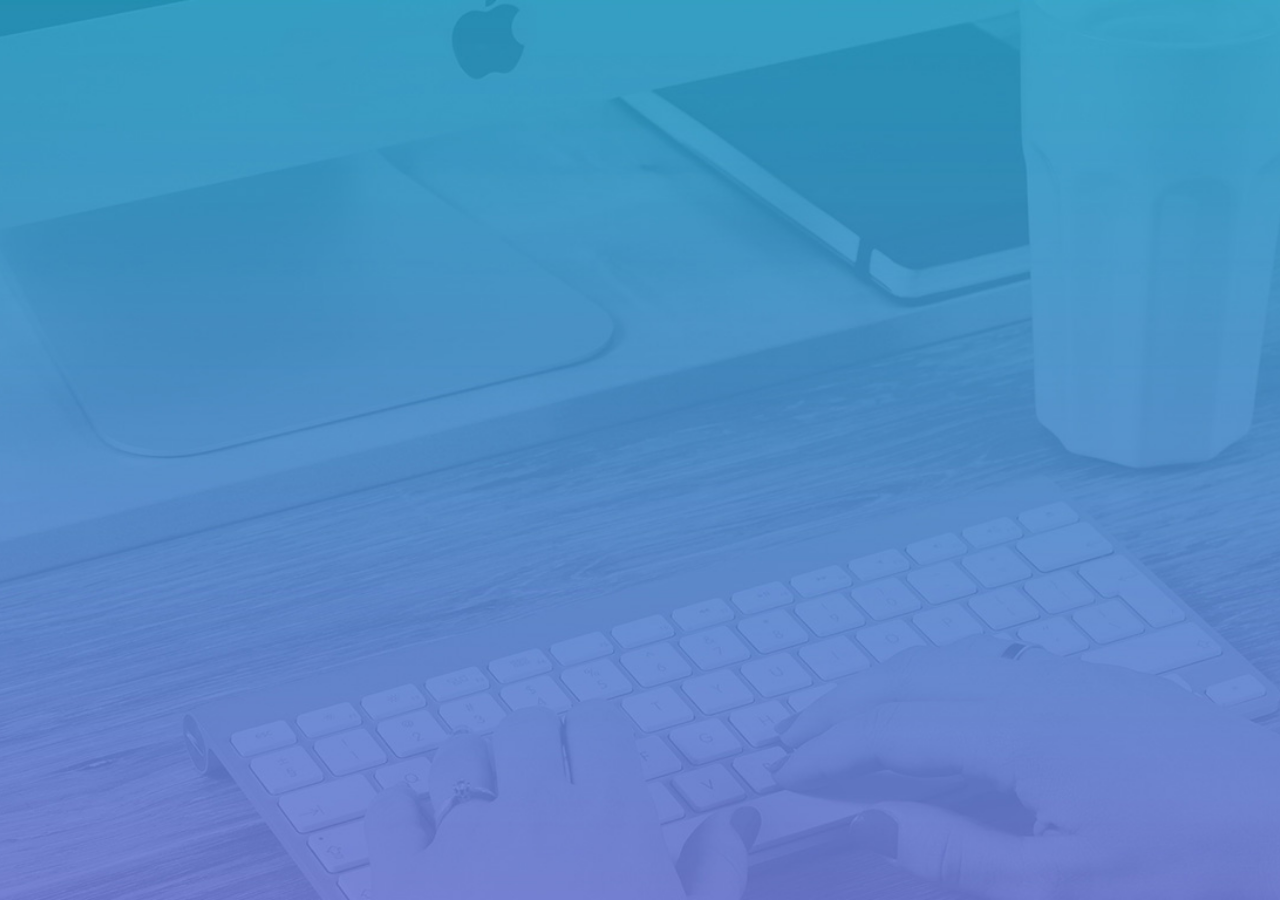
==== login.html @ 4b6e9330 "登陆界面创建css文件" ====
<!DOCTYPE html>
<html lang="en">

<head>
    <meta charset="UTF-8">
    <meta name="viewport" content="width=device-width, initial-scale=1.0">
    <title>登陆界面-大事件</title>
    <link rel="stylesheet" href="/assets/css/login.css">
</head>

<body>

</body>

</html>
---- assets/css/login.css ----
html,
body {
    margin: 0;
    padding: 0;
    width: 100%;
    height: 100%;
    background: url('/assets/images/login_bg.jpg') no-repeat center;
    background-size: cover;
}
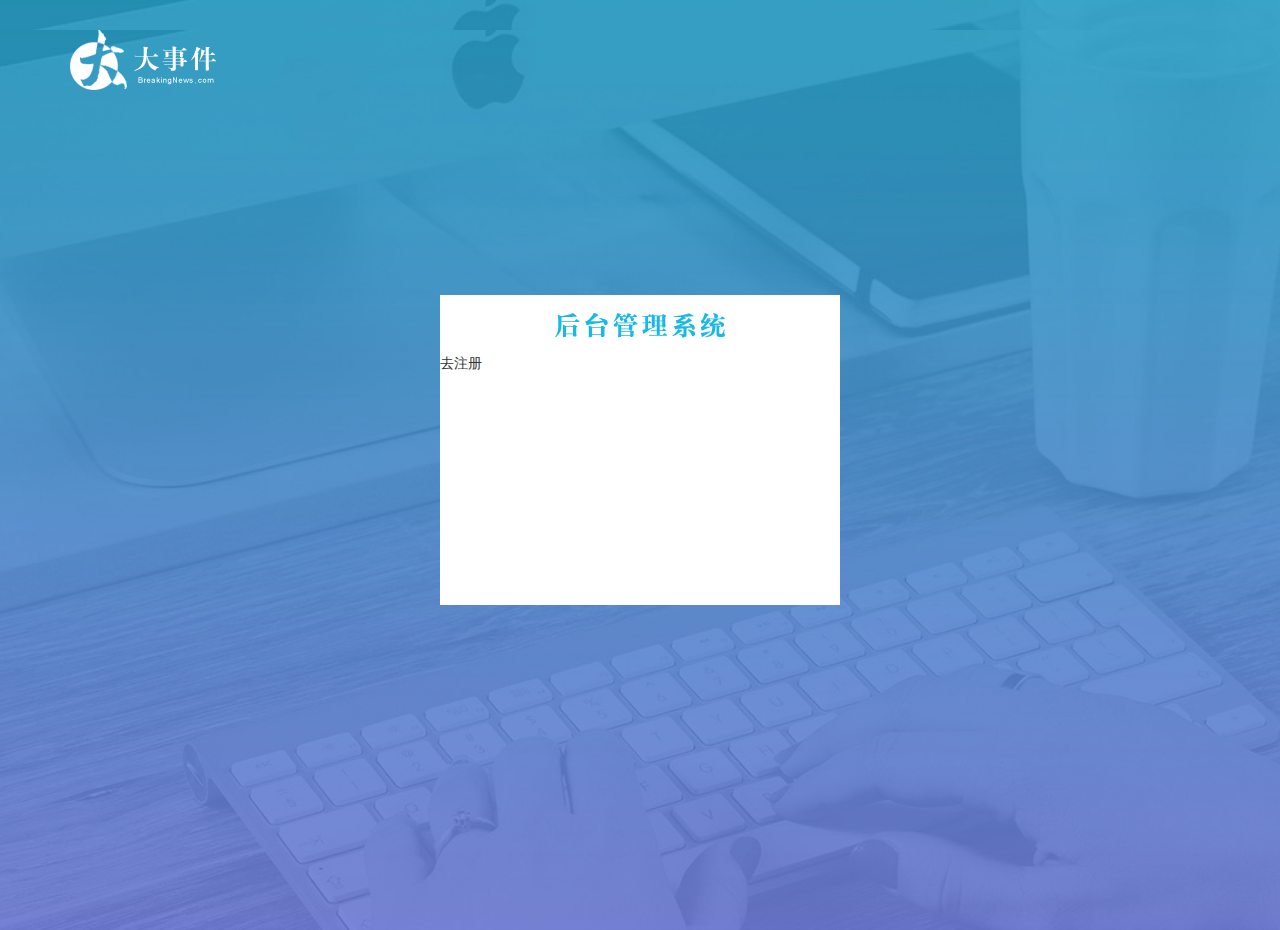
==== commit 174648a8: "添加login,js文件登录注册界面框架搭建" ====
--- a/login.html
+++ b/login.html
@@ -5,11 +5,35 @@
     <meta charset="UTF-8">
     <meta name="viewport" content="width=device-width, initial-scale=1.0">
     <title>登陆界面-大事件</title>
+    <!-- 引入layui样式 -->
+    <link rel="stylesheet" href="/assets/lib/layui/css/layui.css">
+    <!-- 引入自己的样式 -->
     <link rel="stylesheet" href="/assets/css/login.css">
 </head>
 
 <body>
+    <!-- 头部logo区域 -->
+    <div class="layui-main" style="margin-top: 30px;">
+        <img src="./assets/images/logo.png" alt="">
+    </div>
 
+    <!-- 登陆注册区域 -->
+    <div class="loginAndRegBox">
+        <div class="title-box"></div>
+
+        <!-- 登陆模块 -->
+        <div class="login-box">
+            <a href="javascript:;" id="link_reg">去注册</a>
+        </div>
+
+        <!-- 注册模快 -->
+        <div class="reg-box" style="display: none;">
+            <a href="javascript:;" id="link_login">去登陆</a>
+        </div>
+    </div>
+
+    <script src="/assets/lib/jquery.js"></script>
+    <script src="/assets/js/login.js"></script>
 </body>
 
 </html>--- a/assets/lib/layui/css/layui.css
+++ b/assets/lib/layui/css/layui.css
@@ -0,0 +1,2 @@
+/** layui-v2.5.5 MIT License By https://www.layui.com */
+ .layui-inline,img{display:inline-block;vertical-align:middle}h1,h2,h3,h4,h5,h6{font-weight:400}.layui-edge,.layui-header,.layui-inline,.layui-main{position:relative}.layui-body,.layui-edge,.layui-elip{overflow:hidden}.layui-btn,.layui-edge,.layui-inline,img{vertical-align:middle}.layui-btn,.layui-disabled,.layui-icon,.layui-unselect{-moz-user-select:none;-webkit-user-select:none;-ms-user-select:none}.layui-elip,.layui-form-checkbox span,.layui-form-pane .layui-form-label{text-overflow:ellipsis;white-space:nowrap}.layui-breadcrumb,.layui-tree-btnGroup{visibility:hidden}blockquote,body,button,dd,div,dl,dt,form,h1,h2,h3,h4,h5,h6,input,li,ol,p,pre,td,textarea,th,ul{margin:0;padding:0;-webkit-tap-highlight-color:rgba(0,0,0,0)}a:active,a:hover{outline:0}img{border:none}li{list-style:none}table{border-collapse:collapse;border-spacing:0}h4,h5,h6{font-size:100%}button,input,optgroup,option,select,textarea{font-family:inherit;font-size:inherit;font-style:inherit;font-weight:inherit;outline:0}pre{white-space:pre-wrap;white-space:-moz-pre-wrap;white-space:-pre-wrap;white-space:-o-pre-wrap;word-wrap:break-word}body{line-height:24px;font:14px Helvetica Neue,Helvetica,PingFang SC,Tahoma,Arial,sans-serif}hr{height:1px;margin:10px 0;border:0;clear:both}a{color:#333;text-decoration:none}a:hover{color:#777}a cite{font-style:normal;*cursor:pointer}.layui-border-box,.layui-border-box *{box-sizing:border-box}.layui-box,.layui-box *{box-sizing:content-box}.layui-clear{clear:both;*zoom:1}.layui-clear:after{content:'\20';clear:both;*zoom:1;display:block;height:0}.layui-inline{*display:inline;*zoom:1}.layui-edge{display:inline-block;width:0;height:0;border-width:6px;border-style:dashed;border-color:transparent}.layui-edge-top{top:-4px;border-bottom-color:#999;border-bottom-style:solid}.layui-edge-right{border-left-color:#999;border-left-style:solid}.layui-edge-bottom{top:2px;border-top-color:#999;border-top-style:solid}.layui-edge-left{border-right-color:#999;border-right-style:solid}.layui-disabled,.layui-disabled:hover{color:#d2d2d2!important;cursor:not-allowed!important}.layui-circle{border-radius:100%}.layui-show{display:block!important}.layui-hide{display:none!important}@font-face{font-family:layui-icon;src:url(../font/iconfont.eot?v=250);src:url(../font/iconfont.eot?v=250#iefix) format('embedded-opentype'),url(../font/iconfont.woff2?v=250) format('woff2'),url(../font/iconfont.woff?v=250) format('woff'),url(../font/iconfont.ttf?v=250) format('truetype'),url(../font/iconfont.svg?v=250#layui-icon) format('svg')}.layui-icon{font-family:layui-icon!important;font-size:16px;font-style:normal;-webkit-font-smoothing:antialiased;-moz-osx-font-smoothing:grayscale}.layui-icon-reply-fill:before{content:"\e611"}.layui-icon-set-fill:before{content:"\e614"}.layui-icon-menu-fill:before{content:"\e60f"}.layui-icon-search:before{content:"\e615"}.layui-icon-share:before{content:"\e641"}.layui-icon-set-sm:before{content:"\e620"}.layui-icon-engine:before{content:"\e628"}.layui-icon-close:before{content:"\1006"}.layui-icon-close-fill:before{content:"\1007"}.layui-icon-chart-screen:before{content:"\e629"}.layui-icon-star:before{content:"\e600"}.layui-icon-circle-dot:before{content:"\e617"}.layui-icon-chat:before{content:"\e606"}.layui-icon-release:before{content:"\e609"}.layui-icon-list:before{content:"\e60a"}.layui-icon-chart:before{content:"\e62c"}.layui-icon-ok-circle:before{content:"\1005"}.layui-icon-layim-theme:before{content:"\e61b"}.layui-icon-table:before{content:"\e62d"}.layui-icon-right:before{content:"\e602"}.layui-icon-left:before{content:"\e603"}.layui-icon-cart-simple:before{content:"\e698"}.layui-icon-face-cry:before{content:"\e69c"}.layui-icon-face-smile:before{content:"\e6af"}.layui-icon-survey:before{content:"\e6b2"}.layui-icon-tree:before{content:"\e62e"}.layui-icon-upload-circle:before{content:"\e62f"}.layui-icon-add-circle:before{content:"\e61f"}.layui-icon-download-circle:before{content:"\e601"}.layui-icon-templeate-1:before{content:"\e630"}.layui-icon-util:before{content:"\e631"}.layui-icon-face-surprised:before{content:"\e664"}.layui-icon-edit:before{content:"\e642"}.layui-icon-speaker:before{content:"\e645"}.layui-icon-down:before{content:"\e61a"}.layui-icon-file:before{content:"\e621"}.layui-icon-layouts:before{content:"\e632"}.layui-icon-rate-half:before{content:"\e6c9"}.layui-icon-add-circle-fine:before{content:"\e608"}.layui-icon-prev-circle:before{content:"\e633"}.layui-icon-read:before{content:"\e705"}.layui-icon-404:before{content:"\e61c"}.layui-icon-carousel:before{content:"\e634"}.layui-icon-help:before{content:"\e607"}.layui-icon-code-circle:before{content:"\e635"}.layui-icon-water:before{content:"\e636"}.layui-icon-username:before{content:"\e66f"}.layui-icon-find-fill:before{content:"\e670"}.layui-icon-about:before{content:"\e60b"}.layui-icon-location:before{content:"\e715"}.layui-icon-up:before{content:"\e619"}.layui-icon-pause:before{content:"\e651"}.layui-icon-date:before{content:"\e637"}.layui-icon-layim-uploadfile:before{content:"\e61d"}.layui-icon-delete:before{content:"\e640"}.layui-icon-play:before{content:"\e652"}.layui-icon-top:before{content:"\e604"}.layui-icon-friends:before{content:"\e612"}.layui-icon-refresh-3:before{content:"\e9aa"}.layui-icon-ok:before{content:"\e605"}.layui-icon-layer:before{content:"\e638"}.layui-icon-face-smile-fine:before{content:"\e60c"}.layui-icon-dollar:before{content:"\e659"}.layui-icon-group:before{content:"\e613"}.layui-icon-layim-download:before{content:"\e61e"}.layui-icon-picture-fine:before{content:"\e60d"}.layui-icon-link:before{content:"\e64c"}.layui-icon-diamond:before{content:"\e735"}.layui-icon-log:before{content:"\e60e"}.layui-icon-rate-solid:before{content:"\e67a"}.layui-icon-fonts-del:before{content:"\e64f"}.layui-icon-unlink:before{content:"\e64d"}.layui-icon-fonts-clear:before{content:"\e639"}.layui-icon-triangle-r:before{content:"\e623"}.layui-icon-circle:before{content:"\e63f"}.layui-icon-radio:before{content:"\e643"}.layui-icon-align-center:before{content:"\e647"}.layui-icon-align-right:before{content:"\e648"}.layui-icon-align-left:before{content:"\e649"}.layui-icon-loading-1:before{content:"\e63e"}.layui-icon-return:before{content:"\e65c"}.layui-icon-fonts-strong:before{content:"\e62b"}.layui-icon-upload:before{content:"\e67c"}.layui-icon-dialogue:before{content:"\e63a"}.layui-icon-video:before{content:"\e6ed"}.layui-icon-headset:before{content:"\e6fc"}.layui-icon-cellphone-fine:before{content:"\e63b"}.layui-icon-add-1:before{content:"\e654"}.layui-icon-face-smile-b:before{content:"\e650"}.layui-icon-fonts-html:before{content:"\e64b"}.layui-icon-form:before{content:"\e63c"}.layui-icon-cart:before{content:"\e657"}.layui-icon-camera-fill:before{content:"\e65d"}.layui-icon-tabs:before{content:"\e62a"}.layui-icon-fonts-code:before{content:"\e64e"}.layui-icon-fire:before{content:"\e756"}.layui-icon-set:before{content:"\e716"}.layui-icon-fonts-u:before{content:"\e646"}.layui-icon-triangle-d:before{content:"\e625"}.layui-icon-tips:before{content:"\e702"}.layui-icon-picture:before{content:"\e64a"}.layui-icon-more-vertical:before{content:"\e671"}.layui-icon-flag:before{content:"\e66c"}.layui-icon-loading:before{content:"\e63d"}.layui-icon-fonts-i:before{content:"\e644"}.layui-icon-refresh-1:before{content:"\e666"}.layui-icon-rmb:before{content:"\e65e"}.layui-icon-home:before{content:"\e68e"}.layui-icon-user:before{content:"\e770"}.layui-icon-notice:before{content:"\e667"}.layui-icon-login-weibo:before{content:"\e675"}.layui-icon-voice:before{content:"\e688"}.layui-icon-upload-drag:before{content:"\e681"}.layui-icon-login-qq:before{content:"\e676"}.layui-icon-snowflake:before{content:"\e6b1"}.layui-icon-file-b:before{content:"\e655"}.layui-icon-template:before{content:"\e663"}.layui-icon-auz:before{content:"\e672"}.layui-icon-console:before{content:"\e665"}.layui-icon-app:before{content:"\e653"}.layui-icon-prev:before{content:"\e65a"}.layui-icon-website:before{content:"\e7ae"}.layui-icon-next:before{content:"\e65b"}.layui-icon-component:before{content:"\e857"}.layui-icon-more:before{content:"\e65f"}.layui-icon-login-wechat:before{content:"\e677"}.layui-icon-shrink-right:before{content:"\e668"}.layui-icon-spread-left:before{content:"\e66b"}.layui-icon-camera:before{content:"\e660"}.layui-icon-note:before{content:"\e66e"}.layui-icon-refresh:before{content:"\e669"}.layui-icon-female:before{content:"\e661"}.layui-icon-male:before{content:"\e662"}.layui-icon-password:before{content:"\e673"}.layui-icon-senior:before{content:"\e674"}.layui-icon-theme:before{content:"\e66a"}.layui-icon-tread:before{content:"\e6c5"}.layui-icon-praise:before{content:"\e6c6"}.layui-icon-star-fill:before{content:"\e658"}.layui-icon-rate:before{content:"\e67b"}.layui-icon-template-1:before{content:"\e656"}.layui-icon-vercode:before{content:"\e679"}.layui-icon-cellphone:before{content:"\e678"}.layui-icon-screen-full:before{content:"\e622"}.layui-icon-screen-restore:before{content:"\e758"}.layui-icon-cols:before{content:"\e610"}.layui-icon-export:before{content:"\e67d"}.layui-icon-print:before{content:"\e66d"}.layui-icon-slider:before{content:"\e714"}.layui-icon-addition:before{content:"\e624"}.layui-icon-subtraction:before{content:"\e67e"}.layui-icon-service:before{content:"\e626"}.layui-icon-transfer:before{content:"\e691"}.layui-main{width:1140px;margin:0 auto}.layui-header{z-index:1000;height:60px}.layui-header a:hover{transition:all .5s;-webkit-transition:all .5s}.layui-side{position:fixed;left:0;top:0;bottom:0;z-index:999;width:200px;overflow-x:hidden}.layui-side-scroll{position:relative;width:220px;height:100%;overflow-x:hidden}.layui-body{position:absolute;left:200px;right:0;top:0;bottom:0;z-index:998;width:auto;overflow-y:auto;box-sizing:border-box}.layui-layout-body{overflow:hidden}.layui-layout-admin .layui-header{background-color:#23262E}.layui-layout-admin .layui-side{top:60px;width:200px;overflow-x:hidden}.layui-layout-admin .layui-body{position:fixed;top:60px;bottom:44px}.layui-layout-admin .layui-main{width:auto;margin:0 15px}.layui-layout-admin .layui-footer{position:fixed;left:200px;right:0;bottom:0;height:44px;line-height:44px;padding:0 15px;background-color:#eee}.layui-layout-admin .layui-logo{position:absolute;left:0;top:0;width:200px;height:100%;line-height:60px;text-align:center;color:#009688;font-size:16px}.layui-layout-admin .layui-header .layui-nav{background:0 0}.layui-layout-left{position:absolute!important;left:200px;top:0}.layui-layout-right{position:absolute!important;right:0;top:0}.layui-container{position:relative;margin:0 auto;padding:0 15px;box-sizing:border-box}.layui-fluid{position:relative;margin:0 auto;padding:0 15px}.layui-row:after,.layui-row:before{content:'';display:block;clear:both}.layui-col-lg1,.layui-col-lg10,.layui-col-lg11,.layui-col-lg12,.layui-col-lg2,.layui-col-lg3,.layui-col-lg4,.layui-col-lg5,.layui-col-lg6,.layui-col-lg7,.layui-col-lg8,.layui-col-lg9,.layui-col-md1,.layui-col-md10,.layui-col-md11,.layui-col-md12,.layui-col-md2,.layui-col-md3,.layui-col-md4,.layui-col-md5,.layui-col-md6,.layui-col-md7,.layui-col-md8,.layui-col-md9,.layui-col-sm1,.layui-col-sm10,.layui-col-sm11,.layui-col-sm12,.layui-col-sm2,.layui-col-sm3,.layui-col-sm4,.layui-col-sm5,.layui-col-sm6,.layui-col-sm7,.layui-col-sm8,.layui-col-sm9,.layui-col-xs1,.layui-col-xs10,.layui-col-xs11,.layui-col-xs12,.layui-col-xs2,.layui-col-xs3,.layui-col-xs4,.layui-col-xs5,.layui-col-xs6,.layui-col-xs7,.layui-col-xs8,.layui-col-xs9{position:relative;display:block;box-sizing:border-box}.layui-col-xs1,.layui-col-xs10,.layui-col-xs11,.layui-col-xs12,.layui-col-xs2,.layui-col-xs3,.layui-col-xs4,.layui-col-xs5,.layui-col-xs6,.layui-col-xs7,.layui-col-xs8,.layui-col-xs9{float:left}.layui-col-xs1{width:8.33333333%}.layui-col-xs2{width:16.66666667%}.layui-col-xs3{width:25%}.layui-col-xs4{width:33.33333333%}.layui-col-xs5{width:41.66666667%}.layui-col-xs6{width:50%}.layui-col-xs7{width:58.33333333%}.layui-col-xs8{width:66.66666667%}.layui-col-xs9{width:75%}.layui-col-xs10{width:83.33333333%}.layui-col-xs11{width:91.66666667%}.layui-col-xs12{width:100%}.layui-col-xs-offset1{margin-left:8.33333333%}.layui-col-xs-offset2{margin-left:16.66666667%}.layui-col-xs-offset3{margin-left:25%}.layui-col-xs-offset4{margin-left:33.33333333%}.layui-col-xs-offset5{margin-left:41.66666667%}.layui-col-xs-offset6{margin-left:50%}.layui-col-xs-offset7{margin-left:58.33333333%}.layui-col-xs-offset8{margin-left:66.66666667%}.layui-col-xs-offset9{margin-left:75%}.layui-col-xs-offset10{margin-left:83.33333333%}.layui-col-xs-offset11{margin-left:91.66666667%}.layui-col-xs-offset12{margin-left:100%}@media screen and (max-width:768px){.layui-hide-xs{display:none!important}.layui-show-xs-block{display:block!important}.layui-show-xs-inline{display:inline!important}.layui-show-xs-inline-block{display:inline-block!important}}@media screen and (min-width:768px){.layui-container{width:750px}.layui-hide-sm{display:none!important}.layui-show-sm-block{display:block!important}.layui-show-sm-inline{display:inline!important}.layui-show-sm-inline-block{display:inline-block!important}.layui-col-sm1,.layui-col-sm10,.layui-col-sm11,.layui-col-sm12,.layui-col-sm2,.layui-col-sm3,.layui-col-sm4,.layui-col-sm5,.layui-col-sm6,.layui-col-sm7,.layui-col-sm8,.layui-col-sm9{float:left}.layui-col-sm1{width:8.33333333%}.layui-col-sm2{width:16.66666667%}.layui-col-sm3{width:25%}.layui-col-sm4{width:33.33333333%}.layui-col-sm5{width:41.66666667%}.layui-col-sm6{width:50%}.layui-col-sm7{width:58.33333333%}.layui-col-sm8{width:66.66666667%}.layui-col-sm9{width:75%}.layui-col-sm10{width:83.33333333%}.layui-col-sm11{width:91.66666667%}.layui-col-sm12{width:100%}.layui-col-sm-offset1{margin-left:8.33333333%}.layui-col-sm-offset2{margin-left:16.66666667%}.layui-col-sm-offset3{margin-left:25%}.layui-col-sm-offset4{margin-left:33.33333333%}.layui-col-sm-offset5{margin-left:41.66666667%}.layui-col-sm-offset6{margin-left:50%}.layui-col-sm-offset7{margin-left:58.33333333%}.layui-col-sm-offset8{margin-left:66.66666667%}.layui-col-sm-offset9{margin-left:75%}.layui-col-sm-offset10{margin-left:83.33333333%}.layui-col-sm-offset11{margin-left:91.66666667%}.layui-col-sm-offset12{margin-left:100%}}@media screen and (min-width:992px){.layui-container{width:970px}.layui-hide-md{display:none!important}.layui-show-md-block{display:block!important}.layui-show-md-inline{display:inline!important}.layui-show-md-inline-block{display:inline-block!important}.layui-col-md1,.layui-col-md10,.layui-col-md11,.layui-col-md12,.layui-col-md2,.layui-col-md3,.layui-col-md4,.layui-col-md5,.layui-col-md6,.layui-col-md7,.layui-col-md8,.layui-col-md9{float:left}.layui-col-md1{width:8.33333333%}.layui-col-md2{width:16.66666667%}.layui-col-md3{width:25%}.layui-col-md4{width:33.33333333%}.layui-col-md5{width:41.66666667%}.layui-col-md6{width:50%}.layui-col-md7{width:58.33333333%}.layui-col-md8{width:66.66666667%}.layui-col-md9{width:75%}.layui-col-md10{width:83.33333333%}.layui-col-md11{width:91.66666667%}.layui-col-md12{width:100%}.layui-col-md-offset1{margin-left:8.33333333%}.layui-col-md-offset2{margin-left:16.66666667%}.layui-col-md-offset3{margin-left:25%}.layui-col-md-offset4{margin-left:33.33333333%}.layui-col-md-offset5{margin-left:41.66666667%}.layui-col-md-offset6{margin-left:50%}.layui-col-md-offset7{margin-left:58.33333333%}.layui-col-md-offset8{margin-left:66.66666667%}.layui-col-md-offset9{margin-left:75%}.layui-col-md-offset10{margin-left:83.33333333%}.layui-col-md-offset11{margin-left:91.66666667%}.layui-col-md-offset12{margin-left:100%}}@media screen and (min-width:1200px){.layui-container{width:1170px}.layui-hide-lg{display:none!important}.layui-show-lg-block{display:block!important}.layui-show-lg-inline{display:inline!important}.layui-show-lg-inline-block{display:inline-block!important}.layui-col-lg1,.layui-col-lg10,.layui-col-lg11,.layui-col-lg12,.layui-col-lg2,.layui-col-lg3,.layui-col-lg4,.layui-col-lg5,.layui-col-lg6,.layui-col-lg7,.layui-col-lg8,.layui-col-lg9{float:left}.layui-col-lg1{width:8.33333333%}.layui-col-lg2{width:16.66666667%}.layui-col-lg3{width:25%}.layui-col-lg4{width:33.33333333%}.layui-col-lg5{width:41.66666667%}.layui-col-lg6{width:50%}.layui-col-lg7{width:58.33333333%}.layui-col-lg8{width:66.66666667%}.layui-col-lg9{width:75%}.layui-col-lg10{width:83.33333333%}.layui-col-lg11{width:91.66666667%}.layui-col-lg12{width:100%}.layui-col-lg-offset1{margin-left:8.33333333%}.layui-col-lg-offset2{margin-left:16.66666667%}.layui-col-lg-offset3{margin-left:25%}.layui-col-lg-offset4{margin-left:33.33333333%}.layui-col-lg-offset5{margin-left:41.66666667%}.layui-col-lg-offset6{margin-left:50%}.layui-col-lg-offset7{margin-left:58.33333333%}.layui-col-lg-offset8{margin-left:66.66666667%}.layui-col-lg-offset9{margin-left:75%}.layui-col-lg-offset10{margin-left:83.33333333%}.layui-col-lg-offset11{margin-left:91.66666667%}.layui-col-lg-offset12{margin-left:100%}}.layui-col-space1{margin:-.5px}.layui-col-space1>*{padding:.5px}.layui-col-space3{margin:-1.5px}.layui-col-space3>*{padding:1.5px}.layui-col-space5{margin:-2.5px}.layui-col-space5>*{padding:2.5px}.layui-col-space8{margin:-3.5px}.layui-col-space8>*{padding:3.5px}.layui-col-space10{margin:-5px}.layui-col-space10>*{padding:5px}.layui-col-space12{margin:-6px}.layui-col-space12>*{padding:6px}.layui-col-space15{margin:-7.5px}.layui-col-space15>*{padding:7.5px}.layui-col-space18{margin:-9px}.layui-col-space18>*{padding:9px}.layui-col-space20{margin:-10px}.layui-col-space20>*{padding:10px}.layui-col-space22{margin:-11px}.layui-col-space22>*{padding:11px}.layui-col-space25{margin:-12.5px}.layui-col-space25>*{padding:12.5px}.layui-col-space30{margin:-15px}.layui-col-space30>*{padding:15px}.layui-btn,.layui-input,.layui-select,.layui-textarea,.layui-upload-button{outline:0;-webkit-appearance:none;transition:all .3s;-webkit-transition:all .3s;box-sizing:border-box}.layui-elem-quote{margin-bottom:10px;padding:15px;line-height:22px;border-left:5px solid #009688;border-radius:0 2px 2px 0;background-color:#f2f2f2}.layui-quote-nm{border-style:solid;border-width:1px 1px 1px 5px;background:0 0}.layui-elem-field{margin-bottom:10px;padding:0;border-width:1px;border-style:solid}.layui-elem-field legend{margin-left:20px;padding:0 10px;font-size:20px;font-weight:300}.layui-field-title{margin:10px 0 20px;border-width:1px 0 0}.layui-field-box{padding:10px 15px}.layui-field-title .layui-field-box{padding:10px 0}.layui-progress{position:relative;height:6px;border-radius:20px;background-color:#e2e2e2}.layui-progress-bar{position:absolute;left:0;top:0;width:0;max-width:100%;height:6px;border-radius:20px;text-align:right;background-color:#5FB878;transition:all .3s;-webkit-transition:all .3s}.layui-progress-big,.layui-progress-big .layui-progress-bar{height:18px;line-height:18px}.layui-progress-text{position:relative;top:-20px;line-height:18px;font-size:12px;color:#666}.layui-progress-big .layui-progress-text{position:static;padding:0 10px;color:#fff}.layui-collapse{border-width:1px;border-style:solid;border-radius:2px}.layui-colla-content,.layui-colla-item{border-top-width:1px;border-top-style:solid}.layui-colla-item:first-child{border-top:none}.layui-colla-title{position:relative;height:42px;line-height:42px;padding:0 15px 0 35px;color:#333;background-color:#f2f2f2;cursor:pointer;font-size:14px;overflow:hidden}.layui-colla-content{display:none;padding:10px 15px;line-height:22px;color:#666}.layui-colla-icon{position:absolute;left:15px;top:0;font-size:14px}.layui-card{margin-bottom:15px;border-radius:2px;background-color:#fff;box-shadow:0 1px 2px 0 rgba(0,0,0,.05)}.layui-card:last-child{margin-bottom:0}.layui-card-header{position:relative;height:42px;line-height:42px;padding:0 15px;border-bottom:1px solid #f6f6f6;color:#333;border-radius:2px 2px 0 0;font-size:14px}.layui-bg-black,.layui-bg-blue,.layui-bg-cyan,.layui-bg-green,.layui-bg-orange,.layui-bg-red{color:#fff!important}.layui-card-body{position:relative;padding:10px 15px;line-height:24px}.layui-card-body[pad15]{padding:15px}.layui-card-body[pad20]{padding:20px}.layui-card-body .layui-table{margin:5px 0}.layui-card .layui-tab{margin:0}.layui-panel-window{position:relative;padding:15px;border-radius:0;border-top:5px solid #E6E6E6;background-color:#fff}.layui-auxiliar-moving{position:fixed;left:0;right:0;top:0;bottom:0;width:100%;height:100%;background:0 0;z-index:9999999999}.layui-form-label,.layui-form-mid,.layui-form-select,.layui-input-block,.layui-input-inline,.layui-textarea{position:relative}.layui-bg-red{background-color:#FF5722!important}.layui-bg-orange{background-color:#FFB800!important}.layui-bg-green{background-color:#009688!important}.layui-bg-cyan{background-color:#2F4056!important}.layui-bg-blue{background-color:#1E9FFF!important}.layui-bg-black{background-color:#393D49!important}.layui-bg-gray{background-color:#eee!important;color:#666!important}.layui-badge-rim,.layui-colla-content,.layui-colla-item,.layui-collapse,.layui-elem-field,.layui-form-pane .layui-form-item[pane],.layui-form-pane .layui-form-label,.layui-input,.layui-layedit,.layui-layedit-tool,.layui-quote-nm,.layui-select,.layui-tab-bar,.layui-tab-card,.layui-tab-title,.layui-tab-title .layui-this:after,.layui-textarea{border-color:#e6e6e6}.layui-timeline-item:before,hr{background-color:#e6e6e6}.layui-text{line-height:22px;font-size:14px;color:#666}.layui-text h1,.layui-text h2,.layui-text h3{font-weight:500;color:#333}.layui-text h1{font-size:30px}.layui-text h2{font-size:24px}.layui-text h3{font-size:18px}.layui-text a:not(.layui-btn){color:#01AAED}.layui-text a:not(.layui-btn):hover{text-decoration:underline}.layui-text ul{padding:5px 0 5px 15px}.layui-text ul li{margin-top:5px;list-style-type:disc}.layui-text em,.layui-word-aux{color:#999!important;padding:0 5px!important}.layui-btn{display:inline-block;height:38px;line-height:38px;padding:0 18px;background-color:#009688;color:#fff;white-space:nowrap;text-align:center;font-size:14px;border:none;border-radius:2px;cursor:pointer}.layui-btn:hover{opacity:.8;filter:alpha(opacity=80);color:#fff}.layui-btn:active{opacity:1;filter:alpha(opacity=100)}.layui-btn+.layui-btn{margin-left:10px}.layui-btn-container{font-size:0}.layui-btn-container .layui-btn{margin-right:10px;margin-bottom:10px}.layui-btn-container .layui-btn+.layui-btn{margin-left:0}.layui-table .layui-btn-container .layui-btn{margin-bottom:9px}.layui-btn-radius{border-radius:100px}.layui-btn .layui-icon{margin-right:3px;font-size:18px;vertical-align:bottom;vertical-align:middle\9}.layui-btn-primary{border:1px solid #C9C9C9;background-color:#fff;color:#555}.layui-btn-primary:hover{border-color:#009688;color:#333}.layui-btn-normal{background-color:#1E9FFF}.layui-btn-warm{background-color:#FFB800}.layui-btn-danger{background-color:#FF5722}.layui-btn-checked{background-color:#5FB878}.layui-btn-disabled,.layui-btn-disabled:active,.layui-btn-disabled:hover{border:1px solid #e6e6e6;background-color:#FBFBFB;color:#C9C9C9;cursor:not-allowed;opacity:1}.layui-btn-lg{height:44px;line-height:44px;padding:0 25px;font-size:16px}.layui-btn-sm{height:30px;line-height:30px;padding:0 10px;font-size:12px}.layui-btn-sm i{font-size:16px!important}.layui-btn-xs{height:22px;line-height:22px;padding:0 5px;font-size:12px}.layui-btn-xs i{font-size:14px!important}.layui-btn-group{display:inline-block;vertical-align:middle;font-size:0}.layui-btn-group .layui-btn{margin-left:0!important;margin-right:0!important;border-left:1px solid rgba(255,255,255,.5);border-radius:0}.layui-btn-group .layui-btn-primary{border-left:none}.layui-btn-group .layui-btn-primary:hover{border-color:#C9C9C9;color:#009688}.layui-btn-group .layui-btn:first-child{border-left:none;border-radius:2px 0 0 2px}.layui-btn-group .layui-btn-primary:first-child{border-left:1px solid #c9c9c9}.layui-btn-group .layui-btn:last-child{border-radius:0 2px 2px 0}.layui-btn-group .layui-btn+.layui-btn{margin-left:0}.layui-btn-group+.layui-btn-group{margin-left:10px}.layui-btn-fluid{width:100%}.layui-input,.layui-select,.layui-textarea{height:38px;line-height:1.3;line-height:38px\9;border-width:1px;border-style:solid;background-color:#fff;border-radius:2px}.layui-input::-webkit-input-placeholder,.layui-select::-webkit-input-placeholder,.layui-textarea::-webkit-input-placeholder{line-height:1.3}.layui-input,.layui-textarea{display:block;width:100%;padding-left:10px}.layui-input:hover,.layui-textarea:hover{border-color:#D2D2D2!important}.layui-input:focus,.layui-textarea:focus{border-color:#C9C9C9!important}.layui-textarea{min-height:100px;height:auto;line-height:20px;padding:6px 10px;resize:vertical}.layui-select{padding:0 10px}.layui-form input[type=checkbox],.layui-form input[type=radio],.layui-form select{display:none}.layui-form [lay-ignore]{display:initial}.layui-form-item{margin-bottom:15px;clear:both;*zoom:1}.layui-form-item:after{content:'\20';clear:both;*zoom:1;display:block;height:0}.layui-form-label{float:left;display:block;padding:9px 15px;width:80px;font-weight:400;line-height:20px;text-align:right}.layui-form-label-col{display:block;float:none;padding:9px 0;line-height:20px;text-align:left}.layui-form-item .layui-inline{margin-bottom:5px;margin-right:10px}.layui-input-block{margin-left:110px;min-height:36px}.layui-input-inline{display:inline-block;vertical-align:middle}.layui-form-item .layui-input-inline{float:left;width:190px;margin-right:10px}.layui-form-text .layui-input-inline{width:auto}.layui-form-mid{float:left;display:block;padding:9px 0!important;line-height:20px;margin-right:10px}.layui-form-danger+.layui-form-select .layui-input,.layui-form-danger:focus{border-color:#FF5722!important}.layui-form-select .layui-input{padding-right:30px;cursor:pointer}.layui-form-select .layui-edge{position:absolute;right:10px;top:50%;margin-top:-3px;cursor:pointer;border-width:6px;border-top-color:#c2c2c2;border-top-style:solid;transition:all .3s;-webkit-transition:all .3s}.layui-form-select dl{display:none;position:absolute;left:0;top:42px;padding:5px 0;z-index:899;min-width:100%;border:1px solid #d2d2d2;max-height:300px;overflow-y:auto;background-color:#fff;border-radius:2px;box-shadow:0 2px 4px rgba(0,0,0,.12);box-sizing:border-box}.layui-form-select dl dd,.layui-form-select dl dt{padding:0 10px;line-height:36px;white-space:nowrap;overflow:hidden;text-overflow:ellipsis}.layui-form-select dl dt{font-size:12px;color:#999}.layui-form-select dl dd{cursor:pointer}.layui-form-select dl dd:hover{background-color:#f2f2f2;-webkit-transition:.5s all;transition:.5s all}.layui-form-select .layui-select-group dd{padding-left:20px}.layui-form-select dl dd.layui-select-tips{padding-left:10px!important;color:#999}.layui-form-select dl dd.layui-this{background-color:#5FB878;color:#fff}.layui-form-checkbox,.layui-form-select dl dd.layui-disabled{background-color:#fff}.layui-form-selected dl{display:block}.layui-form-checkbox,.layui-form-checkbox *,.layui-form-switch{display:inline-block;vertical-align:middle}.layui-form-selected .layui-edge{margin-top:-9px;-webkit-transform:rotate(180deg);transform:rotate(180deg);margin-top:-3px\9}:root .layui-form-selected .layui-edge{margin-top:-9px\0/IE9}.layui-form-selectup dl{top:auto;bottom:42px}.layui-select-none{margin:5px 0;text-align:center;color:#999}.layui-select-disabled .layui-disabled{border-color:#eee!important}.layui-select-disabled .layui-edge{border-top-color:#d2d2d2}.layui-form-checkbox{position:relative;height:30px;line-height:30px;margin-right:10px;padding-right:30px;cursor:pointer;font-size:0;-webkit-transition:.1s linear;transition:.1s linear;box-sizing:border-box}.layui-form-checkbox span{padding:0 10px;height:100%;font-size:14px;border-radius:2px 0 0 2px;background-color:#d2d2d2;color:#fff;overflow:hidden}.layui-form-checkbox:hover span{background-color:#c2c2c2}.layui-form-checkbox i{position:absolute;right:0;top:0;width:30px;height:28px;border:1px solid #d2d2d2;border-left:none;border-radius:0 2px 2px 0;color:#fff;font-size:20px;text-align:center}.layui-form-checkbox:hover i{border-color:#c2c2c2;color:#c2c2c2}.layui-form-checked,.layui-form-checked:hover{border-color:#5FB878}.layui-form-checked span,.layui-form-checked:hover span{background-color:#5FB878}.layui-form-checked i,.layui-form-checked:hover i{color:#5FB878}.layui-form-item .layui-form-checkbox{margin-top:4px}.layui-form-checkbox[lay-skin=primary]{height:auto!important;line-height:normal!important;min-width:18px;min-height:18px;border:none!important;margin-right:0;padding-left:28px;padding-right:0;background:0 0}.layui-form-checkbox[lay-skin=primary] span{padding-left:0;padding-right:15px;line-height:18px;background:0 0;color:#666}.layui-form-checkbox[lay-skin=primary] i{right:auto;left:0;width:16px;height:16px;line-height:16px;border:1px solid #d2d2d2;font-size:12px;border-radius:2px;background-color:#fff;-webkit-transition:.1s linear;transition:.1s linear}.layui-form-checkbox[lay-skin=primary]:hover i{border-color:#5FB878;color:#fff}.layui-form-checked[lay-skin=primary] i{border-color:#5FB878!important;background-color:#5FB878;color:#fff}.layui-checkbox-disbaled[lay-skin=primary] span{background:0 0!important;color:#c2c2c2}.layui-checkbox-disbaled[lay-skin=primary]:hover i{border-color:#d2d2d2}.layui-form-item .layui-form-checkbox[lay-skin=primary]{margin-top:10px}.layui-form-switch{position:relative;height:22px;line-height:22px;min-width:35px;padding:0 5px;margin-top:8px;border:1px solid #d2d2d2;border-radius:20px;cursor:pointer;background-color:#fff;-webkit-transition:.1s linear;transition:.1s linear}.layui-form-switch i{position:absolute;left:5px;top:3px;width:16px;height:16px;border-radius:20px;background-color:#d2d2d2;-webkit-transition:.1s linear;transition:.1s linear}.layui-form-switch em{position:relative;top:0;width:25px;margin-left:21px;padding:0!important;text-align:center!important;color:#999!important;font-style:normal!important;font-size:12px}.layui-form-onswitch{border-color:#5FB878;background-color:#5FB878}.layui-checkbox-disbaled,.layui-checkbox-disbaled i{border-color:#e2e2e2!important}.layui-form-onswitch i{left:100%;margin-left:-21px;background-color:#fff}.layui-form-onswitch em{margin-left:5px;margin-right:21px;color:#fff!important}.layui-checkbox-disbaled span{background-color:#e2e2e2!important}.layui-checkbox-disbaled:hover i{color:#fff!important}[lay-radio]{display:none}.layui-form-radio,.layui-form-radio *{display:inline-block;vertical-align:middle}.layui-form-radio{line-height:28px;margin:6px 10px 0 0;padding-right:10px;cursor:pointer;font-size:0}.layui-form-radio *{font-size:14px}.layui-form-radio>i{margin-right:8px;font-size:22px;color:#c2c2c2}.layui-form-radio>i:hover,.layui-form-radioed>i{color:#5FB878}.layui-radio-disbaled>i{color:#e2e2e2!important}.layui-form-pane .layui-form-label{width:110px;padding:8px 15px;height:38px;line-height:20px;border-width:1px;border-style:solid;border-radius:2px 0 0 2px;text-align:center;background-color:#FBFBFB;overflow:hidden;box-sizing:border-box}.layui-form-pane .layui-input-inline{margin-left:-1px}.layui-form-pane .layui-input-block{margin-left:110px;left:-1px}.layui-form-pane .layui-input{border-radius:0 2px 2px 0}.layui-form-pane .layui-form-text .layui-form-label{float:none;width:100%;border-radius:2px;box-sizing:border-box;text-align:left}.layui-form-pane .layui-form-text .layui-input-inline{display:block;margin:0;top:-1px;clear:both}.layui-form-pane .layui-form-text .layui-input-block{margin:0;left:0;top:-1px}.layui-form-pane .layui-form-text .layui-textarea{min-height:100px;border-radius:0 0 2px 2px}.layui-form-pane .layui-form-checkbox{margin:4px 0 4px 10px}.layui-form-pane .layui-form-radio,.layui-form-pane .layui-form-switch{margin-top:6px;margin-left:10px}.layui-form-pane .layui-form-item[pane]{position:relative;border-width:1px;border-style:solid}.layui-form-pane .layui-form-item[pane] .layui-form-label{position:absolute;left:0;top:0;height:100%;border-width:0 1px 0 0}.layui-form-pane .layui-form-item[pane] .layui-input-inline{margin-left:110px}@media screen and (max-width:450px){.layui-form-item .layui-form-label{text-overflow:ellipsis;overflow:hidden;white-space:nowrap}.layui-form-item .layui-inline{display:block;margin-right:0;margin-bottom:20px;clear:both}.layui-form-item .layui-inline:after{content:'\20';clear:both;display:block;height:0}.layui-form-item .layui-input-inline{display:block;float:none;left:-3px;width:auto;margin:0 0 10px 112px}.layui-form-item .layui-input-inline+.layui-form-mid{margin-left:110px;top:-5px;padding:0}.layui-form-item .layui-form-checkbox{margin-right:5px;margin-bottom:5px}}.layui-layedit{border-width:1px;border-style:solid;border-radius:2px}.layui-layedit-tool{padding:3px 5px;border-bottom-width:1px;border-bottom-style:solid;font-size:0}.layedit-tool-fixed{position:fixed;top:0;border-top:1px solid #e2e2e2}.layui-layedit-tool .layedit-tool-mid,.layui-layedit-tool .layui-icon{display:inline-block;vertical-align:middle;text-align:center;font-size:14px}.layui-layedit-tool .layui-icon{position:relative;width:32px;height:30px;line-height:30px;margin:3px 5px;color:#777;cursor:pointer;border-radius:2px}.layui-layedit-tool .layui-icon:hover{color:#393D49}.layui-layedit-tool .layui-icon:active{color:#000}.layui-layedit-tool .layedit-tool-active{background-color:#e2e2e2;color:#000}.layui-layedit-tool .layui-disabled,.layui-layedit-tool .layui-disabled:hover{color:#d2d2d2;cursor:not-allowed}.layui-layedit-tool .layedit-tool-mid{width:1px;height:18px;margin:0 10px;background-color:#d2d2d2}.layedit-tool-html{width:50px!important;font-size:30px!important}.layedit-tool-b,.layedit-tool-code,.layedit-tool-help{font-size:16px!important}.layedit-tool-d,.layedit-tool-face,.layedit-tool-image,.layedit-tool-unlink{font-size:18px!important}.layedit-tool-image input{position:absolute;font-size:0;left:0;top:0;width:100%;height:100%;opacity:.01;filter:Alpha(opacity=1);cursor:pointer}.layui-layedit-iframe iframe{display:block;width:100%}#LAY_layedit_code{overflow:hidden}.layui-laypage{display:inline-block;*display:inline;*zoom:1;vertical-align:middle;margin:10px 0;font-size:0}.layui-laypage>a:first-child,.layui-laypage>a:first-child em{border-radius:2px 0 0 2px}.layui-laypage>a:last-child,.layui-laypage>a:last-child em{border-radius:0 2px 2px 0}.layui-laypage>:first-child{margin-left:0!important}.layui-laypage>:last-child{margin-right:0!important}.layui-laypage a,.layui-laypage button,.layui-laypage input,.layui-laypage select,.layui-laypage span{border:1px solid #e2e2e2}.layui-laypage a,.layui-laypage span{display:inline-block;*display:inline;*zoom:1;vertical-align:middle;padding:0 15px;height:28px;line-height:28px;margin:0 -1px 5px 0;background-color:#fff;color:#333;font-size:12px}.layui-flow-more a *,.layui-laypage input,.layui-table-view select[lay-ignore]{display:inline-block}.layui-laypage a:hover{color:#009688}.layui-laypage em{font-style:normal}.layui-laypage .layui-laypage-spr{color:#999;font-weight:700}.layui-laypage a{text-decoration:none}.layui-laypage .layui-laypage-curr{position:relative}.layui-laypage .layui-laypage-curr em{position:relative;color:#fff}.layui-laypage .layui-laypage-curr .layui-laypage-em{position:absolute;left:-1px;top:-1px;padding:1px;width:100%;height:100%;background-color:#009688}.layui-laypage-em{border-radius:2px}.layui-laypage-next em,.layui-laypage-prev em{font-family:Sim sun;font-size:16px}.layui-laypage .layui-laypage-count,.layui-laypage .layui-laypage-limits,.layui-laypage .layui-laypage-refresh,.layui-laypage .layui-laypage-skip{margin-left:10px;margin-right:10px;padding:0;border:none}.layui-laypage .layui-laypage-limits,.layui-laypage .layui-laypage-refresh{vertical-align:top}.layui-laypage .layui-laypage-refresh i{font-size:18px;cursor:pointer}.layui-laypage select{height:22px;padding:3px;border-radius:2px;cursor:pointer}.layui-laypage .layui-laypage-skip{height:30px;line-height:30px;color:#999}.layui-laypage button,.layui-laypage input{height:30px;line-height:30px;border-radius:2px;vertical-align:top;background-color:#fff;box-sizing:border-box}.layui-laypage input{width:40px;margin:0 10px;padding:0 3px;text-align:center}.layui-laypage input:focus,.layui-laypage select:focus{border-color:#009688!important}.layui-laypage button{margin-left:10px;padding:0 10px;cursor:pointer}.layui-table,.layui-table-view{margin:10px 0}.layui-flow-more{margin:10px 0;text-align:center;color:#999;font-size:14px}.layui-flow-more a{height:32px;line-height:32px}.layui-flow-more a *{vertical-align:top}.layui-flow-more a cite{padding:0 20px;border-radius:3px;background-color:#eee;color:#333;font-style:normal}.layui-flow-more a cite:hover{opacity:.8}.layui-flow-more a i{font-size:30px;color:#737383}.layui-table{width:100%;background-color:#fff;color:#666}.layui-table tr{transition:all .3s;-webkit-transition:all .3s}.layui-table th{text-align:left;font-weight:400}.layui-table tbody tr:hover,.layui-table thead tr,.layui-table-click,.layui-table-header,.layui-table-hover,.layui-table-mend,.layui-table-patch,.layui-table-tool,.layui-table-total,.layui-table-total tr,.layui-table[lay-even] tr:nth-child(even){background-color:#f2f2f2}.layui-table td,.layui-table th,.layui-table-col-set,.layui-table-fixed-r,.layui-table-grid-down,.layui-table-header,.layui-table-page,.layui-table-tips-main,.layui-table-tool,.layui-table-total,.layui-table-view,.layui-table[lay-skin=line],.layui-table[lay-skin=row]{border-width:1px;border-style:solid;border-color:#e6e6e6}.layui-table td,.layui-table th{position:relative;padding:9px 15px;min-height:20px;line-height:20px;font-size:14px}.layui-table[lay-skin=line] td,.layui-table[lay-skin=line] th{border-width:0 0 1px}.layui-table[lay-skin=row] td,.layui-table[lay-skin=row] th{border-width:0 1px 0 0}.layui-table[lay-skin=nob] td,.layui-table[lay-skin=nob] th{border:none}.layui-table img{max-width:100px}.layui-table[lay-size=lg] td,.layui-table[lay-size=lg] th{padding:15px 30px}.layui-table-view .layui-table[lay-size=lg] .layui-table-cell{height:40px;line-height:40px}.layui-table[lay-size=sm] td,.layui-table[lay-size=sm] th{font-size:12px;padding:5px 10px}.layui-table-view .layui-table[lay-size=sm] .layui-table-cell{height:20px;line-height:20px}.layui-table[lay-data]{display:none}.layui-table-box{position:relative;overflow:hidden}.layui-table-view .layui-table{position:relative;width:auto;margin:0}.layui-table-view .layui-table[lay-skin=line]{border-width:0 1px 0 0}.layui-table-view .layui-table[lay-skin=row]{border-width:0 0 1px}.layui-table-view .layui-table td,.layui-table-view .layui-table th{padding:5px 0;border-top:none;border-left:none}.layui-table-view .layui-table th.layui-unselect .layui-table-cell span{cursor:pointer}.layui-table-view .layui-table td{cursor:default}.layui-table-view .layui-table td[data-edit=text]{cursor:text}.layui-table-view .layui-form-checkbox[lay-skin=primary] i{width:18px;height:18px}.layui-table-view .layui-form-radio{line-height:0;padding:0}.layui-table-view .layui-form-radio>i{margin:0;font-size:20px}.layui-table-init{position:absolute;left:0;top:0;width:100%;height:100%;text-align:center;z-index:110}.layui-table-init .layui-icon{position:absolute;left:50%;top:50%;margin:-15px 0 0 -15px;font-size:30px;color:#c2c2c2}.layui-table-header{border-width:0 0 1px;overflow:hidden}.layui-table-header .layui-table{margin-bottom:-1px}.layui-table-tool .layui-inline[lay-event]{position:relative;width:26px;height:26px;padding:5px;line-height:16px;margin-right:10px;text-align:center;color:#333;border:1px solid #ccc;cursor:pointer;-webkit-transition:.5s all;transition:.5s all}.layui-table-tool .layui-inline[lay-event]:hover{border:1px solid #999}.layui-table-tool-temp{padding-right:120px}.layui-table-tool-self{position:absolute;right:17px;top:10px}.layui-table-tool .layui-table-tool-self .layui-inline[lay-event]{margin:0 0 0 10px}.layui-table-tool-panel{position:absolute;top:29px;left:-1px;padding:5px 0;min-width:150px;min-height:40px;border:1px solid #d2d2d2;text-align:left;overflow-y:auto;background-color:#fff;box-shadow:0 2px 4px rgba(0,0,0,.12)}.layui-table-cell,.layui-table-tool-panel li{overflow:hidden;text-overflow:ellipsis;white-space:nowrap}.layui-table-tool-panel li{padding:0 10px;line-height:30px;-webkit-transition:.5s all;transition:.5s all}.layui-table-tool-panel li .layui-form-checkbox[lay-skin=primary]{width:100%;padding-left:28px}.layui-table-tool-panel li:hover{background-color:#f2f2f2}.layui-table-tool-panel li .layui-form-checkbox[lay-skin=primary] i{position:absolute;left:0;top:0}.layui-table-tool-panel li .layui-form-checkbox[lay-skin=primary] span{padding:0}.layui-table-tool .layui-table-tool-self .layui-table-tool-panel{left:auto;right:-1px}.layui-table-col-set{position:absolute;right:0;top:0;width:20px;height:100%;border-width:0 0 0 1px;background-color:#fff}.layui-table-sort{width:10px;height:20px;margin-left:5px;cursor:pointer!important}.layui-table-sort .layui-edge{position:absolute;left:5px;border-width:5px}.layui-table-sort .layui-table-sort-asc{top:3px;border-top:none;border-bottom-style:solid;border-bottom-color:#b2b2b2}.layui-table-sort .layui-table-sort-asc:hover{border-bottom-color:#666}.layui-table-sort .layui-table-sort-desc{bottom:5px;border-bottom:none;border-top-style:solid;border-top-color:#b2b2b2}.layui-table-sort .layui-table-sort-desc:hover{border-top-color:#666}.layui-table-sort[lay-sort=asc] .layui-table-sort-asc{border-bottom-color:#000}.layui-table-sort[lay-sort=desc] .layui-table-sort-desc{border-top-color:#000}.layui-table-cell{height:28px;line-height:28px;padding:0 15px;position:relative;box-sizing:border-box}.layui-table-cell .layui-form-checkbox[lay-skin=primary]{top:-1px;padding:0}.layui-table-cell .layui-table-link{color:#01AAED}.laytable-cell-checkbox,.laytable-cell-numbers,.laytable-cell-radio,.laytable-cell-space{padding:0;text-align:center}.layui-table-body{position:relative;overflow:auto;margin-right:-1px;margin-bottom:-1px}.layui-table-body .layui-none{line-height:26px;padding:15px;text-align:center;color:#999}.layui-table-fixed{position:absolute;left:0;top:0;z-index:101}.layui-table-fixed .layui-table-body{overflow:hidden}.layui-table-fixed-l{box-shadow:0 -1px 8px rgba(0,0,0,.08)}.layui-table-fixed-r{left:auto;right:-1px;border-width:0 0 0 1px;box-shadow:-1px 0 8px rgba(0,0,0,.08)}.layui-table-fixed-r .layui-table-header{position:relative;overflow:visible}.layui-table-mend{position:absolute;right:-49px;top:0;height:100%;width:50px}.layui-table-tool{position:relative;z-index:890;width:100%;min-height:50px;line-height:30px;padding:10px 15px;border-width:0 0 1px}.layui-table-tool .layui-btn-container{margin-bottom:-10px}.layui-table-page,.layui-table-total{border-width:1px 0 0;margin-bottom:-1px;overflow:hidden}.layui-table-page{position:relative;width:100%;padding:7px 7px 0;height:41px;font-size:12px;white-space:nowrap}.layui-table-page>div{height:26px}.layui-table-page .layui-laypage{margin:0}.layui-table-page .layui-laypage a,.layui-table-page .layui-laypage span{height:26px;line-height:26px;margin-bottom:10px;border:none;background:0 0}.layui-table-page .layui-laypage a,.layui-table-page .layui-laypage span.layui-laypage-curr{padding:0 12px}.layui-table-page .layui-laypage span{margin-left:0;padding:0}.layui-table-page .layui-laypage .layui-laypage-prev{margin-left:-7px!important}.layui-table-page .layui-laypage .layui-laypage-curr .layui-laypage-em{left:0;top:0;padding:0}.layui-table-page .layui-laypage button,.layui-table-page .layui-laypage input{height:26px;line-height:26px}.layui-table-page .layui-laypage input{width:40px}.layui-table-page .layui-laypage button{padding:0 10px}.layui-table-page select{height:18px}.layui-table-patch .layui-table-cell{padding:0;width:30px}.layui-table-edit{position:absolute;left:0;top:0;width:100%;height:100%;padding:0 14px 1px;border-radius:0;box-shadow:1px 1px 20px rgba(0,0,0,.15)}.layui-table-edit:focus{border-color:#5FB878!important}select.layui-table-edit{padding:0 0 0 10px;border-color:#C9C9C9}.layui-table-view .layui-form-checkbox,.layui-table-view .layui-form-radio,.layui-table-view .layui-form-switch{top:0;margin:0;box-sizing:content-box}.layui-table-view .layui-form-checkbox{top:-1px;height:26px;line-height:26px}.layui-table-view .layui-form-checkbox i{height:26px}.layui-table-grid .layui-table-cell{overflow:visible}.layui-table-grid-down{position:absolute;top:0;right:0;width:26px;height:100%;padding:5px 0;border-width:0 0 0 1px;text-align:center;background-color:#fff;color:#999;cursor:pointer}.layui-table-grid-down .layui-icon{position:absolute;top:50%;left:50%;margin:-8px 0 0 -8px}.layui-table-grid-down:hover{background-color:#fbfbfb}body .layui-table-tips .layui-layer-content{background:0 0;padding:0;box-shadow:0 1px 6px rgba(0,0,0,.12)}.layui-table-tips-main{margin:-44px 0 0 -1px;max-height:150px;padding:8px 15px;font-size:14px;overflow-y:scroll;background-color:#fff;color:#666}.layui-table-tips-c{position:absolute;right:-3px;top:-13px;width:20px;height:20px;padding:3px;cursor:pointer;background-color:#666;border-radius:50%;color:#fff}.layui-table-tips-c:hover{background-color:#777}.layui-table-tips-c:before{position:relative;right:-2px}.layui-upload-file{display:none!important;opacity:.01;filter:Alpha(opacity=1)}.layui-upload-drag,.layui-upload-form,.layui-upload-wrap{display:inline-block}.layui-upload-list{margin:10px 0}.layui-upload-choose{padding:0 10px;color:#999}.layui-upload-drag{position:relative;padding:30px;border:1px dashed #e2e2e2;background-color:#fff;text-align:center;cursor:pointer;color:#999}.layui-upload-drag .layui-icon{font-size:50px;color:#009688}.layui-upload-drag[lay-over]{border-color:#009688}.layui-upload-iframe{position:absolute;width:0;height:0;border:0;visibility:hidden}.layui-upload-wrap{position:relative;vertical-align:middle}.layui-upload-wrap .layui-upload-file{display:block!important;position:absolute;left:0;top:0;z-index:10;font-size:100px;width:100%;height:100%;opacity:.01;filter:Alpha(opacity=1);cursor:pointer}.layui-transfer-active,.layui-transfer-box{display:inline-block;vertical-align:middle}.layui-transfer-box,.layui-transfer-header,.layui-transfer-search{border-width:0;border-style:solid;border-color:#e6e6e6}.layui-transfer-box{position:relative;border-width:1px;width:200px;height:360px;border-radius:2px;background-color:#fff}.layui-transfer-box .layui-form-checkbox{width:100%;margin:0!important}.layui-transfer-header{height:38px;line-height:38px;padding:0 10px;border-bottom-width:1px}.layui-transfer-search{position:relative;padding:10px;border-bottom-width:1px}.layui-transfer-search .layui-input{height:32px;padding-left:30px;font-size:12px}.layui-transfer-search .layui-icon-search{position:absolute;left:20px;top:50%;margin-top:-8px;color:#666}.layui-transfer-active{margin:0 15px}.layui-transfer-active .layui-btn{display:block;margin:0;padding:0 15px;background-color:#5FB878;border-color:#5FB878;color:#fff}.layui-transfer-active .layui-btn-disabled{background-color:#FBFBFB;border-color:#e6e6e6;color:#C9C9C9}.layui-transfer-active .layui-btn:first-child{margin-bottom:15px}.layui-transfer-active .layui-btn .layui-icon{margin:0;font-size:14px!important}.layui-transfer-data{padding:5px 0;overflow:auto}.layui-transfer-data li{height:32px;line-height:32px;padding:0 10px}.layui-transfer-data li:hover{background-color:#f2f2f2;transition:.5s all}.layui-transfer-data .layui-none{padding:15px 10px;text-align:center;color:#999}.layui-nav{position:relative;padding:0 20px;background-color:#393D49;color:#fff;border-radius:2px;font-size:0;box-sizing:border-box}.layui-nav *{font-size:14px}.layui-nav .layui-nav-item{position:relative;display:inline-block;*display:inline;*zoom:1;vertical-align:middle;line-height:60px}.layui-nav .layui-nav-item a{display:block;padding:0 20px;color:#fff;color:rgba(255,255,255,.7);transition:all .3s;-webkit-transition:all .3s}.layui-nav .layui-this:after,.layui-nav-bar,.layui-nav-tree .layui-nav-itemed:after{position:absolute;left:0;top:0;width:0;height:5px;background-color:#5FB878;transition:all .2s;-webkit-transition:all .2s}.layui-nav-bar{z-index:1000}.layui-nav .layui-nav-item a:hover,.layui-nav .layui-this a{color:#fff}.layui-nav .layui-this:after{content:'';top:auto;bottom:0;width:100%}.layui-nav-img{width:30px;height:30px;margin-right:10px;border-radius:50%}.layui-nav .layui-nav-more{content:'';width:0;height:0;border-style:solid dashed dashed;border-color:#fff transparent transparent;overflow:hidden;cursor:pointer;transition:all .2s;-webkit-transition:all .2s;position:absolute;top:50%;right:3px;margin-top:-3px;border-width:6px;border-top-color:rgba(255,255,255,.7)}.layui-nav .layui-nav-mored,.layui-nav-itemed>a .layui-nav-more{margin-top:-9px;border-style:dashed dashed solid;border-color:transparent transparent #fff}.layui-nav-child{display:none;position:absolute;left:0;top:65px;min-width:100%;line-height:36px;padding:5px 0;box-shadow:0 2px 4px rgba(0,0,0,.12);border:1px solid #d2d2d2;background-color:#fff;z-index:100;border-radius:2px;white-space:nowrap}.layui-nav .layui-nav-child a{color:#333}.layui-nav .layui-nav-child a:hover{background-color:#f2f2f2;color:#000}.layui-nav-child dd{position:relative}.layui-nav .layui-nav-child dd.layui-this a,.layui-nav-child dd.layui-this{background-color:#5FB878;color:#fff}.layui-nav-child dd.layui-this:after{display:none}.layui-nav-tree{width:200px;padding:0}.layui-nav-tree .layui-nav-item{display:block;width:100%;line-height:45px}.layui-nav-tree .layui-nav-item a{position:relative;height:45px;line-height:45px;text-overflow:ellipsis;overflow:hidden;white-space:nowrap}.layui-nav-tree .layui-nav-item a:hover{background-color:#4E5465}.layui-nav-tree .layui-nav-bar{width:5px;height:0;background-color:#009688}.layui-nav-tree .layui-nav-child dd.layui-this,.layui-nav-tree .layui-nav-child dd.layui-this a,.layui-nav-tree .layui-this,.layui-nav-tree .layui-this>a,.layui-nav-tree .layui-this>a:hover{background-color:#009688;color:#fff}.layui-nav-tree .layui-this:after{display:none}.layui-nav-itemed>a,.layui-nav-tree .layui-nav-title a,.layui-nav-tree .layui-nav-title a:hover{color:#fff!important}.layui-nav-tree .layui-nav-child{position:relative;z-index:0;top:0;border:none;box-shadow:none}.layui-nav-tree .layui-nav-child a{height:40px;line-height:40px;color:#fff;color:rgba(255,255,255,.7)}.layui-nav-tree .layui-nav-child,.layui-nav-tree .layui-nav-child a:hover{background:0 0;color:#fff}.layui-nav-tree .layui-nav-more{right:10px}.layui-nav-itemed>.layui-nav-child{display:block;padding:0;background-color:rgba(0,0,0,.3)!important}.layui-nav-itemed>.layui-nav-child>.layui-this>.layui-nav-child{display:block}.layui-nav-side{position:fixed;top:0;bottom:0;left:0;overflow-x:hidden;z-index:999}.layui-bg-blue .layui-nav-bar,.layui-bg-blue .layui-nav-itemed:after,.layui-bg-blue .layui-this:after{background-color:#93D1FF}.layui-bg-blue .layui-nav-child dd.layui-this{background-color:#1E9FFF}.layui-bg-blue .layui-nav-itemed>a,.layui-nav-tree.layui-bg-blue .layui-nav-title a,.layui-nav-tree.layui-bg-blue .layui-nav-title a:hover{background-color:#007DDB!important}.layui-breadcrumb{font-size:0}.layui-breadcrumb>*{font-size:14px}.layui-breadcrumb a{color:#999!important}.layui-breadcrumb a:hover{color:#5FB878!important}.layui-breadcrumb a cite{color:#666;font-style:normal}.layui-breadcrumb span[lay-separator]{margin:0 10px;color:#999}.layui-tab{margin:10px 0;text-align:left!important}.layui-tab[overflow]>.layui-tab-title{overflow:hidden}.layui-tab-title{position:relative;left:0;height:40px;white-space:nowrap;font-size:0;border-bottom-width:1px;border-bottom-style:solid;transition:all .2s;-webkit-transition:all .2s}.layui-tab-title li{display:inline-block;*display:inline;*zoom:1;vertical-align:middle;font-size:14px;transition:all .2s;-webkit-transition:all .2s;position:relative;line-height:40px;min-width:65px;padding:0 15px;text-align:center;cursor:pointer}.layui-tab-title li a{display:block}.layui-tab-title .layui-this{color:#000}.layui-tab-title .layui-this:after{position:absolute;left:0;top:0;content:'';width:100%;height:41px;border-width:1px;border-style:solid;border-bottom-color:#fff;border-radius:2px 2px 0 0;box-sizing:border-box;pointer-events:none}.layui-tab-bar{position:absolute;right:0;top:0;z-index:10;width:30px;height:39px;line-height:39px;border-width:1px;border-style:solid;border-radius:2px;text-align:center;background-color:#fff;cursor:pointer}.layui-tab-bar .layui-icon{position:relative;display:inline-block;top:3px;transition:all .3s;-webkit-transition:all .3s}.layui-tab-item{display:none}.layui-tab-more{padding-right:30px;height:auto!important;white-space:normal!important}.layui-tab-more li.layui-this:after{border-bottom-color:#e2e2e2;border-radius:2px}.layui-tab-more .layui-tab-bar .layui-icon{top:-2px;top:3px\9;-webkit-transform:rotate(180deg);transform:rotate(180deg)}:root .layui-tab-more .layui-tab-bar .layui-icon{top:-2px\0/IE9}.layui-tab-content{padding:10px}.layui-tab-title li .layui-tab-close{position:relative;display:inline-block;width:18px;height:18px;line-height:20px;margin-left:8px;top:1px;text-align:center;font-size:14px;color:#c2c2c2;transition:all .2s;-webkit-transition:all .2s}.layui-tab-title li .layui-tab-close:hover{border-radius:2px;background-color:#FF5722;color:#fff}.layui-tab-brief>.layui-tab-title .layui-this{color:#009688}.layui-tab-brief>.layui-tab-more li.layui-this:after,.layui-tab-brief>.layui-tab-title .layui-this:after{border:none;border-radius:0;border-bottom:2px solid #5FB878}.layui-tab-brief[overflow]>.layui-tab-title .layui-this:after{top:-1px}.layui-tab-card{border-width:1px;border-style:solid;border-radius:2px;box-shadow:0 2px 5px 0 rgba(0,0,0,.1)}.layui-tab-card>.layui-tab-title{background-color:#f2f2f2}.layui-tab-card>.layui-tab-title li{margin-right:-1px;margin-left:-1px}.layui-tab-card>.layui-tab-title .layui-this{background-color:#fff}.layui-tab-card>.layui-tab-title .layui-this:after{border-top:none;border-width:1px;border-bottom-color:#fff}.layui-tab-card>.layui-tab-title .layui-tab-bar{height:40px;line-height:40px;border-radius:0;border-top:none;border-right:none}.layui-tab-card>.layui-tab-more .layui-this{background:0 0;color:#5FB878}.layui-tab-card>.layui-tab-more .layui-this:after{border:none}.layui-timeline{padding-left:5px}.layui-timeline-item{position:relative;padding-bottom:20px}.layui-timeline-axis{position:absolute;left:-5px;top:0;z-index:10;width:20px;height:20px;line-height:20px;background-color:#fff;color:#5FB878;border-radius:50%;text-align:center;cursor:pointer}.layui-timeline-axis:hover{color:#FF5722}.layui-timeline-item:before{content:'';position:absolute;left:5px;top:0;z-index:0;width:1px;height:100%}.layui-timeline-item:last-child:before{display:none}.layui-timeline-item:first-child:before{display:block}.layui-timeline-content{padding-left:25px}.layui-timeline-title{position:relative;margin-bottom:10px}.layui-badge,.layui-badge-dot,.layui-badge-rim{position:relative;display:inline-block;padding:0 6px;font-size:12px;text-align:center;background-color:#FF5722;color:#fff;border-radius:2px}.layui-badge{height:18px;line-height:18px}.layui-badge-dot{width:8px;height:8px;padding:0;border-radius:50%}.layui-badge-rim{height:18px;line-height:18px;border-width:1px;border-style:solid;background-color:#fff;color:#666}.layui-btn .layui-badge,.layui-btn .layui-badge-dot{margin-left:5px}.layui-nav .layui-badge,.layui-nav .layui-badge-dot{position:absolute;top:50%;margin:-8px 6px 0}.layui-tab-title .layui-badge,.layui-tab-title .layui-badge-dot{left:5px;top:-2px}.layui-carousel{position:relative;left:0;top:0;background-color:#f8f8f8}.layui-carousel>[carousel-item]{position:relative;width:100%;height:100%;overflow:hidden}.layui-carousel>[carousel-item]:before{position:absolute;content:'\e63d';left:50%;top:50%;width:100px;line-height:20px;margin:-10px 0 0 -50px;text-align:center;color:#c2c2c2;font-family:layui-icon!important;font-size:30px;font-style:normal;-webkit-font-smoothing:antialiased;-moz-osx-font-smoothing:grayscale}.layui-carousel>[carousel-item]>*{display:none;position:absolute;left:0;top:0;width:100%;height:100%;background-color:#f8f8f8;transition-duration:.3s;-webkit-transition-duration:.3s}.layui-carousel-updown>*{-webkit-transition:.3s ease-in-out up;transition:.3s ease-in-out up}.layui-carousel-arrow{display:none\9;opacity:0;position:absolute;left:10px;top:50%;margin-top:-18px;width:36px;height:36px;line-height:36px;text-align:center;font-size:20px;border:0;border-radius:50%;background-color:rgba(0,0,0,.2);color:#fff;-webkit-transition-duration:.3s;transition-duration:.3s;cursor:pointer}.layui-carousel-arrow[lay-type=add]{left:auto!important;right:10px}.layui-carousel:hover .layui-carousel-arrow[lay-type=add],.layui-carousel[lay-arrow=always] .layui-carousel-arrow[lay-type=add]{right:20px}.layui-carousel[lay-arrow=always] .layui-carousel-arrow{opacity:1;left:20px}.layui-carousel[lay-arrow=none] .layui-carousel-arrow{display:none}.layui-carousel-arrow:hover,.layui-carousel-ind ul:hover{background-color:rgba(0,0,0,.35)}.layui-carousel:hover .layui-carousel-arrow{display:block\9;opacity:1;left:20px}.layui-carousel-ind{position:relative;top:-35px;width:100%;line-height:0!important;text-align:center;font-size:0}.layui-carousel[lay-indicator=outside]{margin-bottom:30px}.layui-carousel[lay-indicator=outside] .layui-carousel-ind{top:10px}.layui-carousel[lay-indicator=outside] .layui-carousel-ind ul{background-color:rgba(0,0,0,.5)}.layui-carousel[lay-indicator=none] .layui-carousel-ind{display:none}.layui-carousel-ind ul{display:inline-block;padding:5px;background-color:rgba(0,0,0,.2);border-radius:10px;-webkit-transition-duration:.3s;transition-duration:.3s}.layui-carousel-ind li{display:inline-block;width:10px;height:10px;margin:0 3px;font-size:14px;background-color:#e2e2e2;background-color:rgba(255,255,255,.5);border-radius:50%;cursor:pointer;-webkit-transition-duration:.3s;transition-duration:.3s}.layui-carousel-ind li:hover{background-color:rgba(255,255,255,.7)}.layui-carousel-ind li.layui-this{background-color:#fff}.layui-carousel>[carousel-item]>.layui-carousel-next,.layui-carousel>[carousel-item]>.layui-carousel-prev,.layui-carousel>[carousel-item]>.layui-this{display:block}.layui-carousel>[carousel-item]>.layui-this{left:0}.layui-carousel>[carousel-item]>.layui-carousel-prev{left:-100%}.layui-carousel>[carousel-item]>.layui-carousel-next{left:100%}.layui-carousel>[carousel-item]>.layui-carousel-next.layui-carousel-left,.layui-carousel>[carousel-item]>.layui-carousel-prev.layui-carousel-right{left:0}.layui-carousel>[carousel-item]>.layui-this.layui-carousel-left{left:-100%}.layui-carousel>[carousel-item]>.layui-this.layui-carousel-right{left:100%}.layui-carousel[lay-anim=updown] .layui-carousel-arrow{left:50%!important;top:20px;margin:0 0 0 -18px}.layui-carousel[lay-anim=updown]>[carousel-item]>*,.layui-carousel[lay-anim=fade]>[carousel-item]>*{left:0!important}.layui-carousel[lay-anim=updown] .layui-carousel-arrow[lay-type=add]{top:auto!important;bottom:20px}.layui-carousel[lay-anim=updown] .layui-carousel-ind{position:absolute;top:50%;right:20px;width:auto;height:auto}.layui-carousel[lay-anim=updown] .layui-carousel-ind ul{padding:3px 5px}.layui-carousel[lay-anim=updown] .layui-carousel-ind li{display:block;margin:6px 0}.layui-carousel[lay-anim=updown]>[carousel-item]>.layui-this{top:0}.layui-carousel[lay-anim=updown]>[carousel-item]>.layui-carousel-prev{top:-100%}.layui-carousel[lay-anim=updown]>[carousel-item]>.layui-carousel-next{top:100%}.layui-carousel[lay-anim=updown]>[carousel-item]>.layui-carousel-next.layui-carousel-left,.layui-carousel[lay-anim=updown]>[carousel-item]>.layui-carousel-prev.layui-carousel-right{top:0}.layui-carousel[lay-anim=updown]>[carousel-item]>.layui-this.layui-carousel-left{top:-100%}.layui-carousel[lay-anim=updown]>[carousel-item]>.layui-this.layui-carousel-right{top:100%}.layui-carousel[lay-anim=fade]>[carousel-item]>.layui-carousel-next,.layui-carousel[lay-anim=fade]>[carousel-item]>.layui-carousel-prev{opacity:0}.layui-carousel[lay-anim=fade]>[carousel-item]>.layui-carousel-next.layui-carousel-left,.layui-carousel[lay-anim=fade]>[carousel-item]>.layui-carousel-prev.layui-carousel-right{opacity:1}.layui-carousel[lay-anim=fade]>[carousel-item]>.layui-this.layui-carousel-left,.layui-carousel[lay-anim=fade]>[carousel-item]>.layui-this.layui-carousel-right{opacity:0}.layui-fixbar{position:fixed;right:15px;bottom:15px;z-index:999999}.layui-fixbar li{width:50px;height:50px;line-height:50px;margin-bottom:1px;text-align:center;cursor:pointer;font-size:30px;background-color:#9F9F9F;color:#fff;border-radius:2px;opacity:.95}.layui-fixbar li:hover{opacity:.85}.layui-fixbar li:active{opacity:1}.layui-fixbar .layui-fixbar-top{display:none;font-size:40px}body .layui-util-face{border:none;background:0 0}body .layui-util-face .layui-layer-content{padding:0;background-color:#fff;color:#666;box-shadow:none}.layui-util-face .layui-layer-TipsG{display:none}.layui-util-face ul{position:relative;width:372px;padding:10px;border:1px solid #D9D9D9;background-color:#fff;box-shadow:0 0 20px rgba(0,0,0,.2)}.layui-util-face ul li{cursor:pointer;float:left;border:1px solid #e8e8e8;height:22px;width:26px;overflow:hidden;margin:-1px 0 0 -1px;padding:4px 2px;text-align:center}.layui-util-face ul li:hover{position:relative;z-index:2;border:1px solid #eb7350;background:#fff9ec}.layui-code{position:relative;margin:10px 0;padding:15px;line-height:20px;border:1px solid #ddd;border-left-width:6px;background-color:#F2F2F2;color:#333;font-family:Courier New;font-size:12px}.layui-rate,.layui-rate *{display:inline-block;vertical-align:middle}.layui-rate{padding:10px 5px 10px 0;font-size:0}.layui-rate li i.layui-icon{font-size:20px;color:#FFB800;margin-right:5px;transition:all .3s;-webkit-transition:all .3s}.layui-rate li i:hover{cursor:pointer;transform:scale(1.12);-webkit-transform:scale(1.12)}.layui-rate[readonly] li i:hover{cursor:default;transform:scale(1)}.layui-colorpicker{width:26px;height:26px;border:1px solid #e6e6e6;padding:5px;border-radius:2px;line-height:24px;display:inline-block;cursor:pointer;transition:all .3s;-webkit-transition:all .3s}.layui-colorpicker:hover{border-color:#d2d2d2}.layui-colorpicker.layui-colorpicker-lg{width:34px;height:34px;line-height:32px}.layui-colorpicker.layui-colorpicker-sm{width:24px;height:24px;line-height:22px}.layui-colorpicker.layui-colorpicker-xs{width:22px;height:22px;line-height:20px}.layui-colorpicker-trigger-bgcolor{display:block;background:url([data-uri]);border-radius:2px}.layui-colorpicker-trigger-span{display:block;height:100%;box-sizing:border-box;border:1px solid rgba(0,0,0,.15);border-radius:2px;text-align:center}.layui-colorpicker-trigger-i{display:inline-block;color:#FFF;font-size:12px}.layui-colorpicker-trigger-i.layui-icon-close{color:#999}.layui-colorpicker-main{position:absolute;z-index:66666666;width:280px;padding:7px;background:#FFF;border:1px solid #d2d2d2;border-radius:2px;box-shadow:0 2px 4px rgba(0,0,0,.12)}.layui-colorpicker-main-wrapper{height:180px;position:relative}.layui-colorpicker-basis{width:260px;height:100%;position:relative}.layui-colorpicker-basis-white{width:100%;height:100%;position:absolute;top:0;left:0;background:linear-gradient(90deg,#FFF,hsla(0,0%,100%,0))}.layui-colorpicker-basis-black{width:100%;height:100%;position:absolute;top:0;left:0;background:linear-gradient(0deg,#000,transparent)}.layui-colorpicker-basis-cursor{width:10px;height:10px;border:1px solid #FFF;border-radius:50%;position:absolute;top:-3px;right:-3px;cursor:pointer}.layui-colorpicker-side{position:absolute;top:0;right:0;width:12px;height:100%;background:linear-gradient(red,#FF0,#0F0,#0FF,#00F,#F0F,red)}.layui-colorpicker-side-slider{width:100%;height:5px;box-shadow:0 0 1px #888;box-sizing:border-box;background:#FFF;border-radius:1px;border:1px solid #f0f0f0;cursor:pointer;position:absolute;left:0}.layui-colorpicker-main-alpha{display:none;height:12px;margin-top:7px;background:url([data-uri])}.layui-colorpicker-alpha-bgcolor{height:100%;position:relative}.layui-colorpicker-alpha-slider{width:5px;height:100%;box-shadow:0 0 1px #888;box-sizing:border-box;background:#FFF;border-radius:1px;border:1px solid #f0f0f0;cursor:pointer;position:absolute;top:0}.layui-colorpicker-main-pre{padding-top:7px;font-size:0}.layui-colorpicker-pre{width:20px;height:20px;border-radius:2px;display:inline-block;margin-left:6px;margin-bottom:7px;cursor:pointer}.layui-colorpicker-pre:nth-child(11n+1){margin-left:0}.layui-colorpicker-pre-isalpha{background:url([data-uri])}.layui-colorpicker-pre.layui-this{box-shadow:0 0 3px 2px rgba(0,0,0,.15)}.layui-colorpicker-pre>div{height:100%;border-radius:2px}.layui-colorpicker-main-input{text-align:right;padding-top:7px}.layui-colorpicker-main-input .layui-btn-container .layui-btn{margin:0 0 0 10px}.layui-colorpicker-main-input div.layui-inline{float:left;margin-right:10px;font-size:14px}.layui-colorpicker-main-input input.layui-input{width:150px;height:30px;color:#666}.layui-slider{height:4px;background:#e2e2e2;border-radius:3px;position:relative;cursor:pointer}.layui-slider-bar{border-radius:3px;position:absolute;height:100%}.layui-slider-step{position:absolute;top:0;width:4px;height:4px;border-radius:50%;background:#FFF;-webkit-transform:translateX(-50%);transform:translateX(-50%)}.layui-slider-wrap{width:36px;height:36px;position:absolute;top:-16px;-webkit-transform:translateX(-50%);transform:translateX(-50%);z-index:10;text-align:center}.layui-slider-wrap-btn{width:12px;height:12px;border-radius:50%;background:#FFF;display:inline-block;vertical-align:middle;cursor:pointer;transition:.3s}.layui-slider-wrap:after{content:"";height:100%;display:inline-block;vertical-align:middle}.layui-slider-wrap-btn.layui-slider-hover,.layui-slider-wrap-btn:hover{transform:scale(1.2)}.layui-slider-wrap-btn.layui-disabled:hover{transform:scale(1)!important}.layui-slider-tips{position:absolute;top:-42px;z-index:66666666;white-space:nowrap;display:none;-webkit-transform:translateX(-50%);transform:translateX(-50%);color:#FFF;background:#000;border-radius:3px;height:25px;line-height:25px;padding:0 10px}.layui-slider-tips:after{content:'';position:absolute;bottom:-12px;left:50%;margin-left:-6px;width:0;height:0;border-width:6px;border-style:solid;border-color:#000 transparent transparent}.layui-slider-input{width:70px;height:32px;border:1px solid #e6e6e6;border-radius:3px;font-size:16px;line-height:32px;position:absolute;right:0;top:-15px}.layui-slider-input-btn{display:none;position:absolute;top:0;right:0;width:20px;height:100%;border-left:1px solid #d2d2d2}.layui-slider-input-btn i{cursor:pointer;position:absolute;right:0;bottom:0;width:20px;height:50%;font-size:12px;line-height:16px;text-align:center;color:#999}.layui-slider-input-btn i:first-child{top:0;border-bottom:1px solid #d2d2d2}.layui-slider-input-txt{height:100%;font-size:14px}.layui-slider-input-txt input{height:100%;border:none}.layui-slider-input-btn i:hover{color:#009688}.layui-slider-vertical{width:4px;margin-left:34px}.layui-slider-vertical .layui-slider-bar{width:4px}.layui-slider-vertical .layui-slider-step{top:auto;left:0;-webkit-transform:translateY(50%);transform:translateY(50%)}.layui-slider-vertical .layui-slider-wrap{top:auto;left:-16px;-webkit-transform:translateY(50%);transform:translateY(50%)}.layui-slider-vertical .layui-slider-tips{top:auto;left:2px}@media \0screen{.layui-slider-wrap-btn{margin-left:-20px}.layui-slider-vertical .layui-slider-wrap-btn{margin-left:0;margin-bottom:-20px}.layui-slider-vertical .layui-slider-tips{margin-left:-8px}.layui-slider>span{margin-left:8px}}.layui-tree{line-height:22px}.layui-tree .layui-form-checkbox{margin:0!important}.layui-tree-set{width:100%;position:relative}.layui-tree-pack{display:none;padding-left:20px;position:relative}.layui-tree-iconClick,.layui-tree-main{display:inline-block;vertical-align:middle}.layui-tree-line .layui-tree-pack{padding-left:27px}.layui-tree-line .layui-tree-set .layui-tree-set:after{content:'';position:absolute;top:14px;left:-9px;width:17px;height:0;border-top:1px dotted #c0c4cc}.layui-tree-entry{position:relative;padding:3px 0;height:20px;white-space:nowrap}.layui-tree-entry:hover{background-color:#eee}.layui-tree-line .layui-tree-entry:hover{background-color:rgba(0,0,0,0)}.layui-tree-line .layui-tree-entry:hover .layui-tree-txt{color:#999;text-decoration:underline;transition:.3s}.layui-tree-main{cursor:pointer;padding-right:10px}.layui-tree-line .layui-tree-set:before{content:'';position:absolute;top:0;left:-9px;width:0;height:100%;border-left:1px dotted #c0c4cc}.layui-tree-line .layui-tree-set.layui-tree-setLineShort:before{height:13px}.layui-tree-line .layui-tree-set.layui-tree-setHide:before{height:0}.layui-tree-iconClick{position:relative;height:20px;line-height:20px;margin:0 10px;color:#c0c4cc}.layui-tree-icon{height:12px;line-height:12px;width:12px;text-align:center;border:1px solid #c0c4cc}.layui-tree-iconClick .layui-icon{font-size:18px}.layui-tree-icon .layui-icon{font-size:12px;color:#666}.layui-tree-iconArrow{padding:0 5px}.layui-tree-iconArrow:after{content:'';position:absolute;left:4px;top:3px;z-index:100;width:0;height:0;border-width:5px;border-style:solid;border-color:transparent transparent transparent #c0c4cc;transition:.5s}.layui-tree-btnGroup,.layui-tree-editInput{position:relative;vertical-align:middle;display:inline-block}.layui-tree-spread>.layui-tree-entry>.layui-tree-iconClick>.layui-tree-iconArrow:after{transform:rotate(90deg) translate(3px,4px)}.layui-tree-txt{display:inline-block;vertical-align:middle;color:#555}.layui-tree-search{margin-bottom:15px;color:#666}.layui-tree-btnGroup .layui-icon{display:inline-block;vertical-align:middle;padding:0 2px;cursor:pointer}.layui-tree-btnGroup .layui-icon:hover{color:#999;transition:.3s}.layui-tree-entry:hover .layui-tree-btnGroup{visibility:visible}.layui-tree-editInput{height:20px;line-height:20px;padding:0 3px;border:none;background-color:rgba(0,0,0,.05)}.layui-tree-emptyText{text-align:center;color:#999}.layui-anim{-webkit-animation-duration:.3s;animation-duration:.3s;-webkit-animation-fill-mode:both;animation-fill-mode:both}.layui-anim.layui-icon{display:inline-block}.layui-anim-loop{-webkit-animation-iteration-count:infinite;animation-iteration-count:infinite}.layui-trans,.layui-trans a{transition:all .3s;-webkit-transition:all .3s}@-webkit-keyframes layui-rotate{from{-webkit-transform:rotate(0)}to{-webkit-transform:rotate(360deg)}}@keyframes layui-rotate{from{transform:rotate(0)}to{transform:rotate(360deg)}}.layui-anim-rotate{-webkit-animation-name:layui-rotate;animation-name:layui-rotate;-webkit-animation-duration:1s;animation-duration:1s;-webkit-animation-timing-function:linear;animation-timing-function:linear}@-webkit-keyframes layui-up{from{-webkit-transform:translate3d(0,100%,0);opacity:.3}to{-webkit-transform:translate3d(0,0,0);opacity:1}}@keyframes layui-up{from{transform:translate3d(0,100%,0);opacity:.3}to{transform:translate3d(0,0,0);opacity:1}}.layui-anim-up{-webkit-animation-name:layui-up;animation-name:layui-up}@-webkit-keyframes layui-upbit{from{-webkit-transform:translate3d(0,30px,0);opacity:.3}to{-webkit-transform:translate3d(0,0,0);opacity:1}}@keyframes layui-upbit{from{transform:translate3d(0,30px,0);opacity:.3}to{transform:translate3d(0,0,0);opacity:1}}.layui-anim-upbit{-webkit-animation-name:layui-upbit;animation-name:layui-upbit}@-webkit-keyframes layui-scale{0%{opacity:.3;-webkit-transform:scale(.5)}100%{opacity:1;-webkit-transform:scale(1)}}@keyframes layui-scale{0%{opacity:.3;-ms-transform:scale(.5);transform:scale(.5)}100%{opacity:1;-ms-transform:scale(1);transform:scale(1)}}.layui-anim-scale{-webkit-animation-name:layui-scale;animation-name:layui-scale}@-webkit-keyframes layui-scale-spring{0%{opacity:.5;-webkit-transform:scale(.5)}80%{opacity:.8;-webkit-transform:scale(1.1)}100%{opacity:1;-webkit-transform:scale(1)}}@keyframes layui-scale-spring{0%{opacity:.5;transform:scale(.5)}80%{opacity:.8;transform:scale(1.1)}100%{opacity:1;transform:scale(1)}}.layui-anim-scaleSpring{-webkit-animation-name:layui-scale-spring;animation-name:layui-scale-spring}@-webkit-keyframes layui-fadein{0%{opacity:0}100%{opacity:1}}@keyframes layui-fadein{0%{opacity:0}100%{opacity:1}}.layui-anim-fadein{-webkit-animation-name:layui-fadein;animation-name:layui-fadein}@-webkit-keyframes layui-fadeout{0%{opacity:1}100%{opacity:0}}@keyframes layui-fadeout{0%{opacity:1}100%{opacity:0}}.layui-anim-fadeout{-webkit-animation-name:layui-fadeout;animation-name:layui-fadeout}--- a/assets/css/login.css
+++ b/assets/css/login.css
@@ -6,4 +6,20 @@
     height: 100%;
     background: url('/assets/images/login_bg.jpg') no-repeat center;
     background-size: cover;
+}
+
+.loginAndRegBox {
+    width: 400px;
+    height: 310px;
+    background-color: #fff;
+    position: absolute;
+    left: 50%;
+    top: 50%;
+    transform: translate(-50%, -50%);
+}
+
+.title-box {
+    width: 100%;
+    height: 60px;
+    background: url('/assets/images/login_title.png') no-repeat center;
 }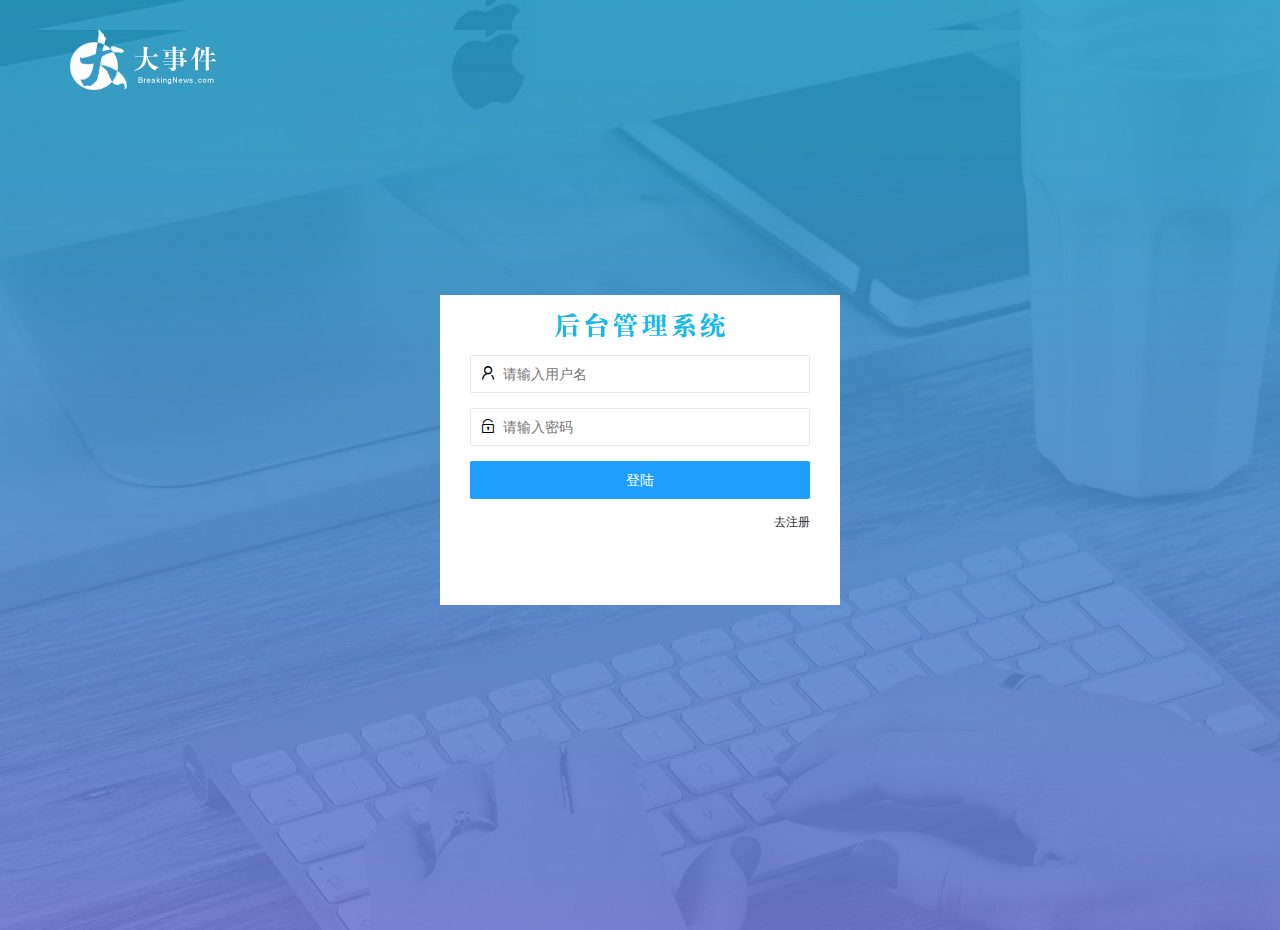
==== commit a3e3b0d6: "登陆注册界面结构化完成" ====
--- a/login.html
+++ b/login.html
@@ -23,17 +23,62 @@
 
         <!-- 登陆模块 -->
         <div class="login-box">
-            <a href="javascript:;" id="link_reg">去注册</a>
+            <form class="layui-form" action="">
+                <!-- 用户名 -->
+                <div class="layui-form-item">
+                    <i class="layui-icon layui-icon-username"></i>
+                    <input type="text" name="username" required lay-verify="required" placeholder="请输入用户名" autocomplete="off" class="layui-input">
+                </div>
+                <!-- 密码 -->
+                <div class="layui-form-item">
+                    <i class="layui-icon layui-icon-password"></i>
+                    <input type="password" name="password" required lay-verify="required" placeholder="请输入密码" autocomplete="off" class="layui-input">
+                </div>
+                <!-- 登陆按钮 -->
+                <div class="layui-form-item">
+                    <button class="layui-btn layui-btn-fluid layui-btn-normal" lay-submit lay-filter="formDemo">登陆</button>
+                </div>
+                <!-- a链接 -->
+                <div class="layui-form-item links">
+                    <a href="javascript:;" id="link_reg">去注册</a>
+                </div>
+            </form>
         </div>
 
         <!-- 注册模快 -->
         <div class="reg-box" style="display: none;">
-            <a href="javascript:;" id="link_login">去登陆</a>
+            <form class="layui-form" action="">
+                <!-- 用户名 -->
+                <div class="layui-form-item">
+                    <i class="layui-icon layui-icon-username"></i>
+                    <input type="text" name="username" required lay-verify="required" placeholder="请输入用户名" autocomplete="off" class="layui-input">
+                </div>
+                <!-- 密码 -->
+                <div class="layui-form-item">
+                    <i class="layui-icon layui-icon-password"></i>
+                    <input type="password" name="password" required lay-verify="required" placeholder="请输入密码" autocomplete="off" class="layui-input">
+                </div>
+                <!-- 确认密码 -->
+                <div class="layui-form-item">
+                    <i class="layui-icon layui-icon-password"></i>
+                    <input type="password" name="repassword" required lay-verify="required" placeholder="请再次输入密码" autocomplete="off" class="layui-input">
+                </div>
+                <!-- 注册按钮 -->
+                <div class="layui-form-item">
+                    <button class="layui-btn layui-btn-fluid layui-btn-normal" lay-submit lay-filter="formDemo">注册</button>
+                </div>
+                <!-- a链接 -->
+                <div class="layui-form-item links">
+                    <a href="javascript:;" id="link_login">去登陆</a>
+                </div>
+            </form>
         </div>
     </div>
 
     <script src="/assets/lib/jquery.js"></script>
     <script src="/assets/js/login.js"></script>
+
+
 </body>
 
 </html>--- a/assets/css/login.css
+++ b/assets/css/login.css
@@ -22,4 +22,28 @@
     width: 100%;
     height: 60px;
     background: url('/assets/images/login_title.png') no-repeat center;
+}
+
+.layui-form {
+    padding: 0 30px;
+}
+
+.links {
+    display: flex;
+    justify-content: flex-end;
+    font-size: 12px;
+}
+
+.layui-form-item {
+    position: relative;
+}
+
+.layui-icon {
+    position: absolute;
+    left: 10px;
+    top: 10px;
+}
+
+.layui-input {
+    padding-left: 32px;
 }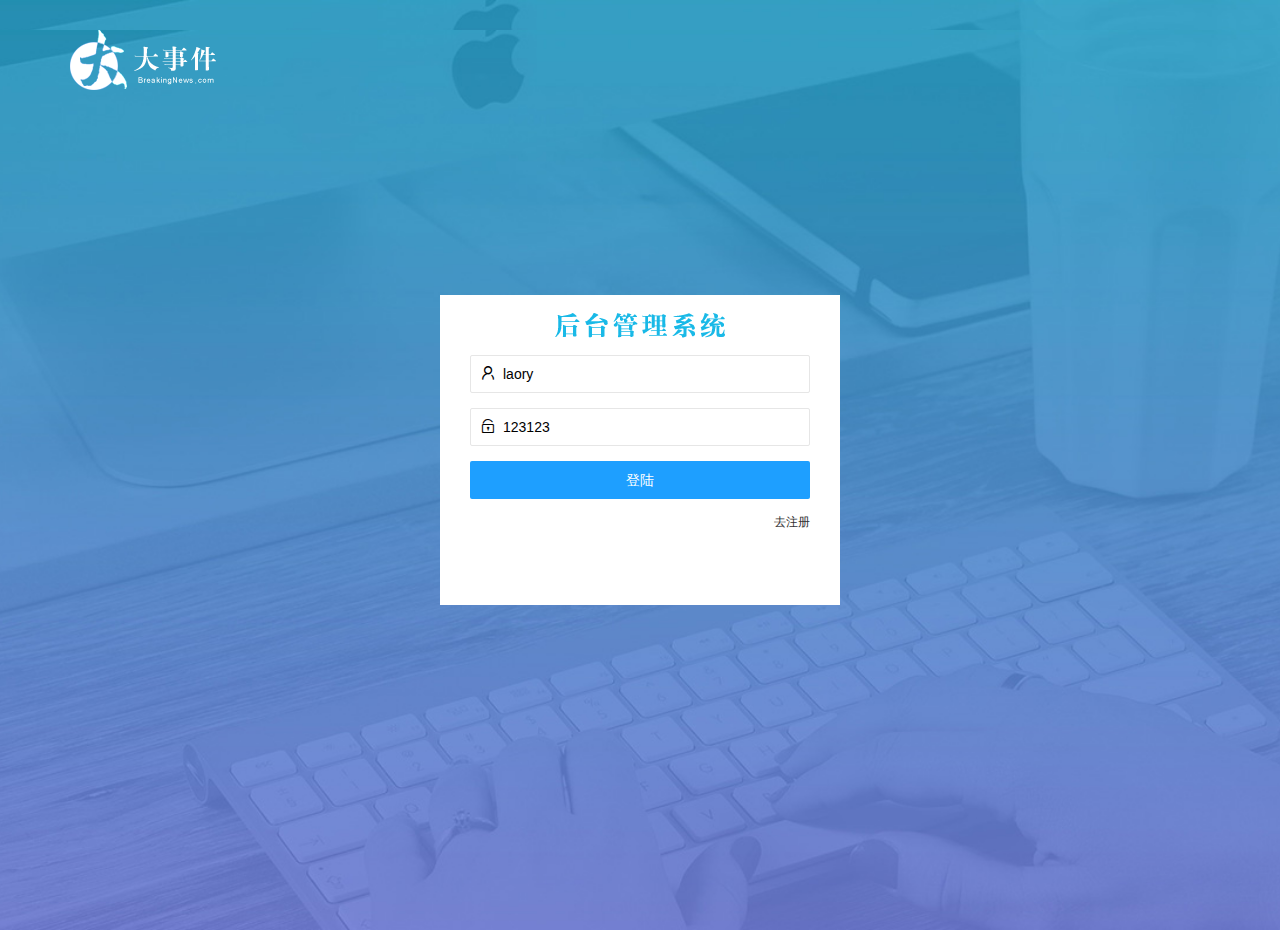
==== commit 680cdad8: "完成登陆注册功能" ====
--- a/login.html
+++ b/login.html
@@ -23,16 +23,16 @@
 
         <!-- 登陆模块 -->
         <div class="login-box">
-            <form class="layui-form" action="">
+            <form class="layui-form" action="" id="form-login">
                 <!-- 用户名 -->
                 <div class="layui-form-item">
                     <i class="layui-icon layui-icon-username"></i>
-                    <input type="text" name="username" required lay-verify="required" placeholder="请输入用户名" autocomplete="off" class="layui-input">
+                    <input value="laory" type="text" name="username" required lay-verify="required" placeholder="请输入用户名" autocomplete="off" class="layui-input">
                 </div>
                 <!-- 密码 -->
                 <div class="layui-form-item">
                     <i class="layui-icon layui-icon-password"></i>
-                    <input type="password" name="password" required lay-verify="required" placeholder="请输入密码" autocomplete="off" class="layui-input">
+                    <input value="123123" type="text" name="password" required lay-verify="required|pwd" placeholder="请输入密码" autocomplete="off" class="layui-input">
                 </div>
                 <!-- 登陆按钮 -->
                 <div class="layui-form-item">
@@ -47,7 +47,7 @@
 
         <!-- 注册模快 -->
         <div class="reg-box" style="display: none;">
-            <form class="layui-form" action="">
+            <form class="layui-form" action="" id="form-reg">
                 <!-- 用户名 -->
                 <div class="layui-form-item">
                     <i class="layui-icon layui-icon-username"></i>
@@ -56,12 +56,12 @@
                 <!-- 密码 -->
                 <div class="layui-form-item">
                     <i class="layui-icon layui-icon-password"></i>
-                    <input type="password" name="password" required lay-verify="required" placeholder="请输入密码" autocomplete="off" class="layui-input">
+                    <input type="text" name="password" required lay-verify="required|pwd" placeholder="请输入密码" autocomplete="off" class="layui-input">
                 </div>
                 <!-- 确认密码 -->
                 <div class="layui-form-item">
                     <i class="layui-icon layui-icon-password"></i>
-                    <input type="password" name="repassword" required lay-verify="required" placeholder="请再次输入密码" autocomplete="off" class="layui-input">
+                    <input type="text" name="repassword" required lay-verify="required|pwd|repwd" placeholder="请再次输入密码" autocomplete="off" class="layui-input">
                 </div>
                 <!-- 注册按钮 -->
                 <div class="layui-form-item">
@@ -74,8 +74,9 @@
             </form>
         </div>
     </div>
-
+    <script src="/assets/lib/layui/layui.all.js"></script>
     <script src="/assets/lib/jquery.js"></script>
+    <script src="/assets/js/baseAPI.js"></script>
     <script src="/assets/js/login.js"></script>
 
 
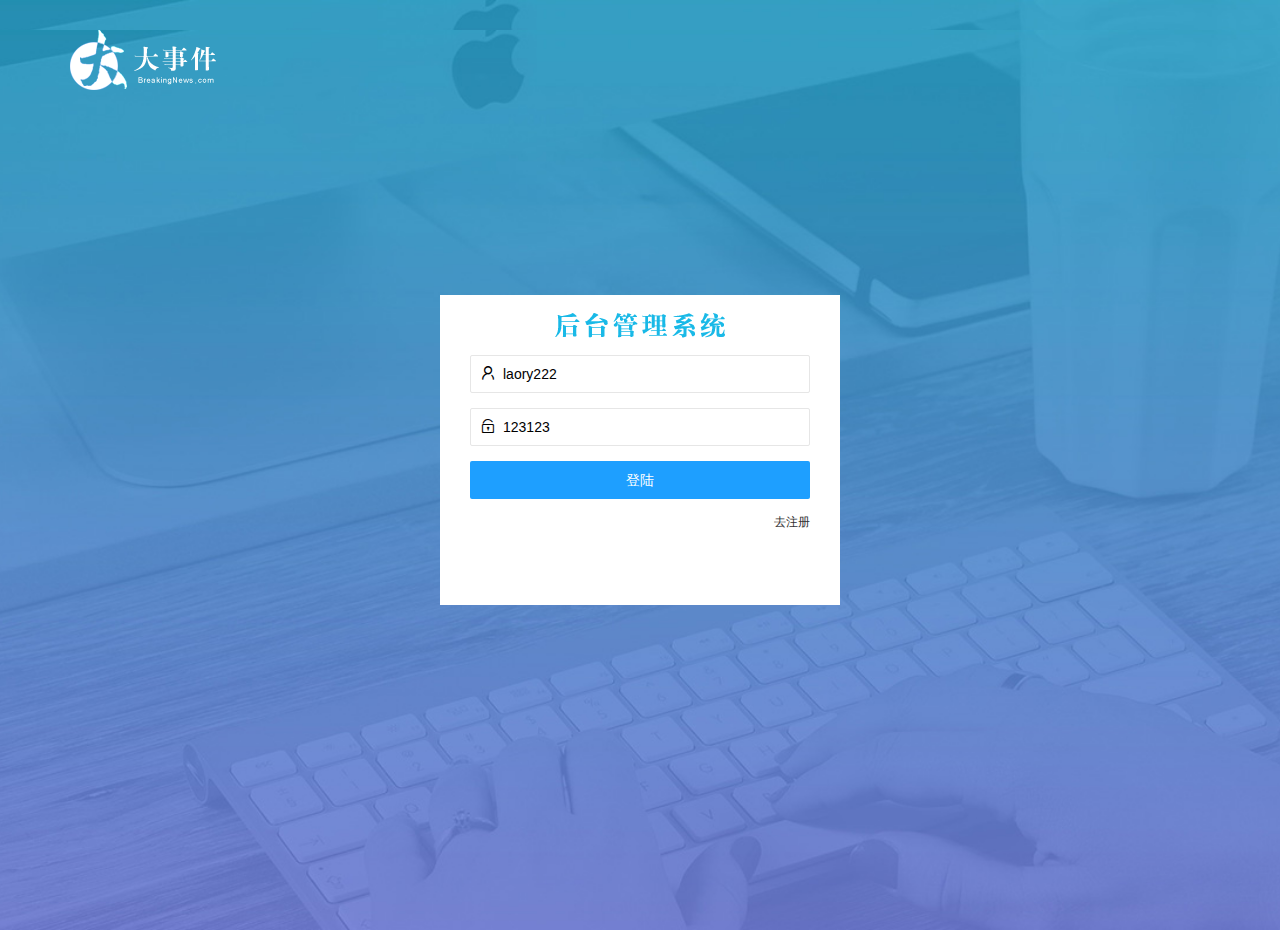
==== commit 8d75e31d: "完成文章列表构建" ====
--- a/login.html
+++ b/login.html
@@ -27,7 +27,7 @@
                 <!-- 用户名 -->
                 <div class="layui-form-item">
                     <i class="layui-icon layui-icon-username"></i>
-                    <input value="laory" type="text" name="username" required lay-verify="required" placeholder="请输入用户名" autocomplete="off" class="layui-input">
+                    <input value="laory222" type="text" name="username" required lay-verify="required" placeholder="请输入用户名" autocomplete="off" class="layui-input">
                 </div>
                 <!-- 密码 -->
                 <div class="layui-form-item">
